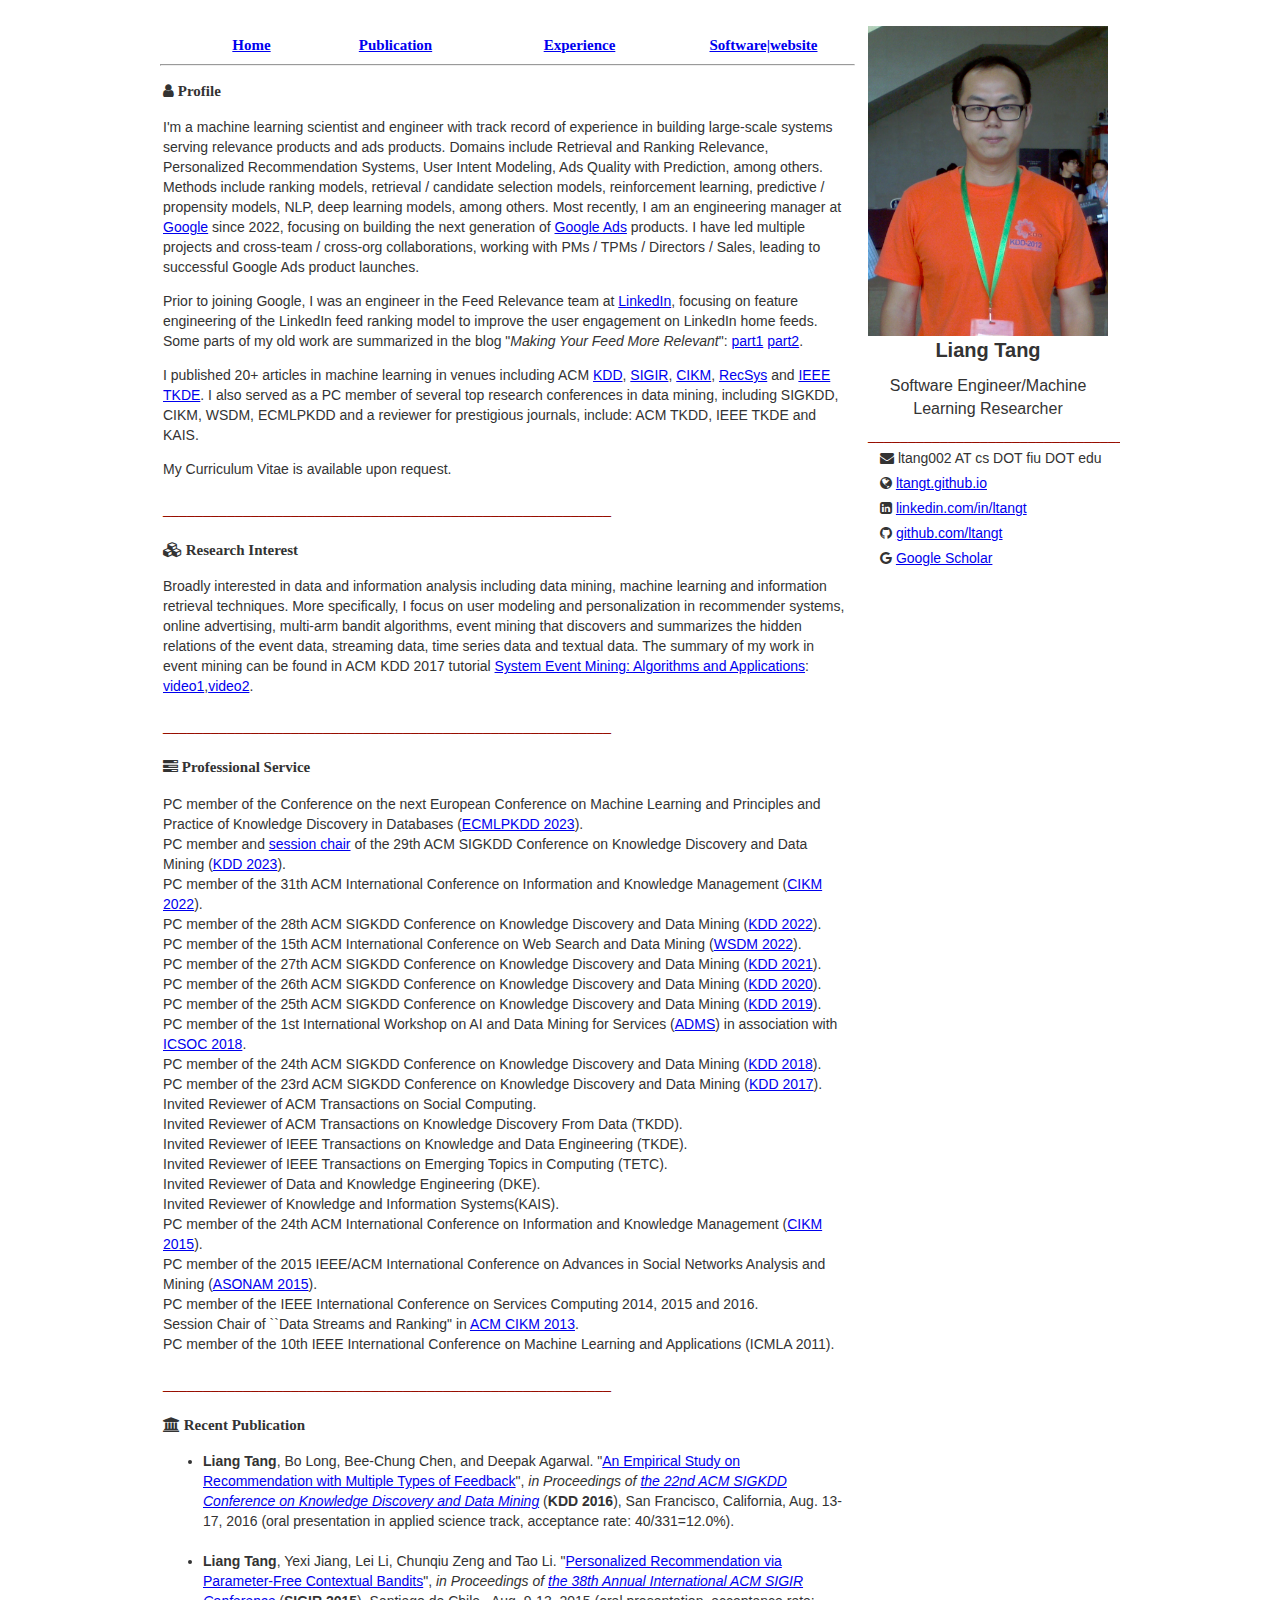
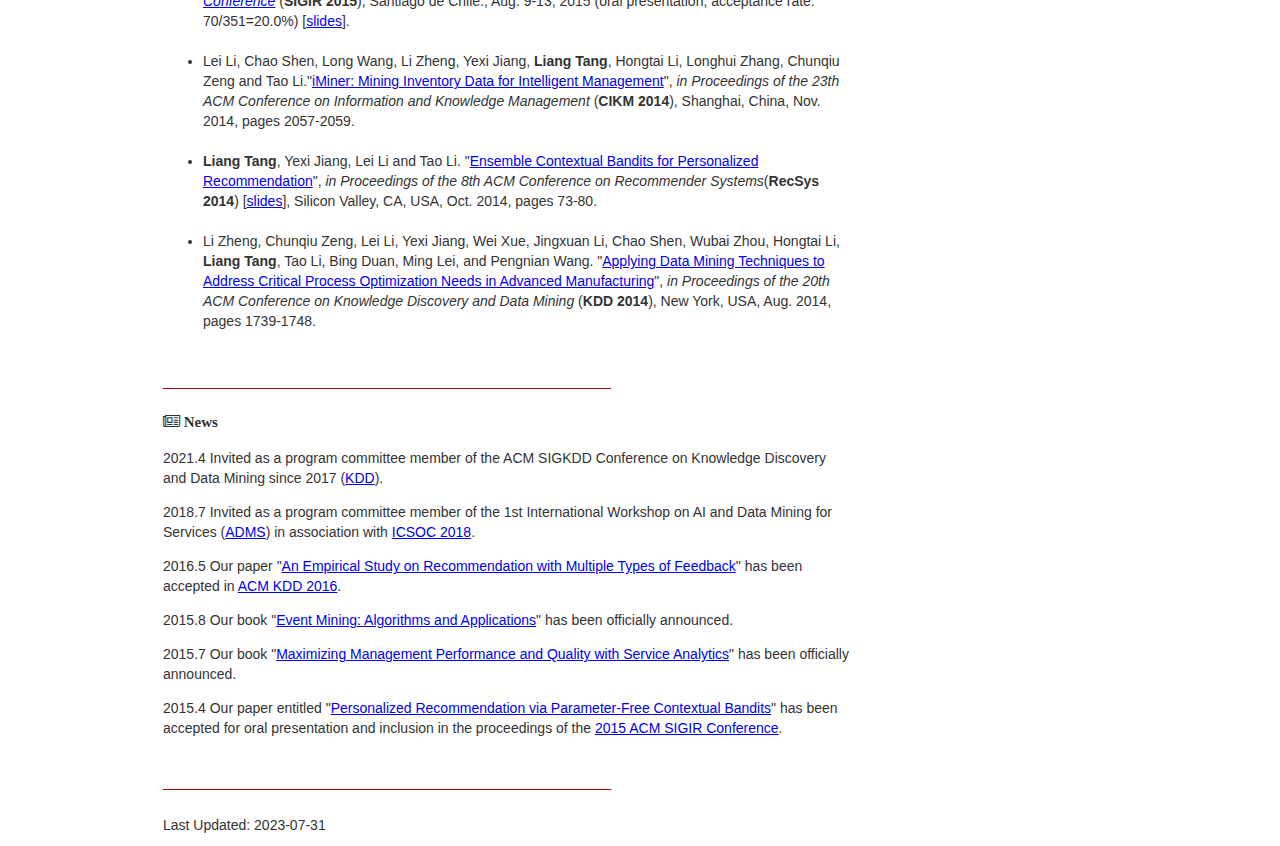
==== index.html @ 387d013e "Add the session char link for KDD 2023" ====
<!DOCTYPE HTML PUBLIC "-//W3C//DTD XHTML 1.0 Transitional//EN" "http://www.w3.org/TR/xhtml1/DTD/xhtml1-transitional.dtd">
<html xmlns="http://www.w3.org/1999/xhtml"><head>

<meta http-equiv="Content-Type" content="text/html; charset=UTF-8"/>
<meta http-equiv="cache-control" content="max-age=0" />
<meta http-equiv="cache-control" content="no-cache" />
<meta http-equiv="expires" content="0" />
<meta http-equiv="expires" content="Tue, 01 Jan 1980 1:00:00 GMT" />
<meta http-equiv="pragma" content="no-cache" />
<title>Liang Tang's Homepage</title>
<link rel="stylesheet" href="https://maxcdn.bootstrapcdn.com/font-awesome/4.5.0/css/font-awesome.min.css">
<link href="default.css" rel="stylesheet" type="text/css" />
	
<!-- Global site tag (gtag.js) - Google Analytics -->
<!-- <script async src="https://www.googletagmanager.com/gtag/js?id=UA-118348991-1"></script>
<script>
  window.dataLayer = window.dataLayer || [];
  function gtag(){dataLayer.push(arguments);}
  gtag('js', new Date());

  gtag('config', 'UA-118348991-1');
</script>
-->
<!-- Global site tag (gtag.js) - Google Ads: 871292030 -->
<script async src="https://www.googletagmanager.com/gtag/js?id=AW-871292030"></script>
<script>
  window.dataLayer = window.dataLayer || [];
  function gtag(){dataLayer.push(arguments);}
  gtag('js', new Date());

  gtag('config', 'AW-871292030');
</script>
<!-- Event snippet for Page View - Index conversion page -->
<script>
  gtag('event', 'conversion', {'send_to': 'AW-871292030/Xs8nCOq1rJ4BEP64u58D'});
</script>
	
<script src="https://ajax.googleapis.com/ajax/libs/jquery/1.12.0/jquery.min.js"></script>
<script type="text/javascript">
  $(document).ready(function(){
    $("#sidebar").load("sidebar.html"); 
    $("#menubar").load("menubar.html");
  });
</script>
<!-- Google Adsense Javascript -->	
<script async src="//pagead2.googlesyndication.com/pagead/js/adsbygoogle.js"></script>
<script>
  (adsbygoogle = window.adsbygoogle || []).push({
    google_ad_client: "ca-pub-1768696117582334",
    enable_page_level_ads: true
  });
</script>	
<script type="text/javascript" id="clustrmaps" src="//cdn.clustrmaps.com/map_v2.js?u=EqLK&d=aW-Ibtl_ULlEANHeGkhzHgLi47zYc1RXw93mD4hDDtU"></script>
</head><body>
    <div id="wrapper">
        <div id="page">
        	<p></p><p></p><p></p><p></p>
        	<center id="menubar"></center>
        	<hr>
            <p></p><p></p>
        		<table style="width: 100%;" class="section" align="center">
        		<tbody>
                <tr>
                    <td class="title">
        				<i class="fa fa-user"></i> Profile
                    </td>
                </tr
                <tr>
                    <td>
        				<p></p>
                        I'm a machine learning scientist and engineer with track record of experience in building large-scale systems serving relevance products and ads products. Domains include Retrieval and Ranking Relevance, Personalized Recommendation Systems, User Intent Modeling, Ads Quality with Prediction, among others. Methods include ranking models, retrieval / candidate selection models, reinforcement learning, predictive / propensity models, NLP, deep learning models, among others.
			Most recently, I am an engineering manager at <a href="https://www.google.com">Google</a> since 2022, focusing on building the next generation of <a href="https://ads.google.com/home/campaigns/display-ads/">Google Ads</a> products.
			I have led multiple projects and cross-team / cross-org collaborations, working with PMs / TPMs / Directors / Sales, leading to successful Google Ads product launches.
			<p></p>    
			Prior to joining Google, I was an engineer in the Feed Relevance team at <a href="https://www.linkedin.com">LinkedIn</a>, focusing on feature engineering of the LinkedIn feed ranking model to improve the user engagement on LinkedIn home feeds. 
			    Some parts of my old work are summarized in the blog "<i>Making Your Feed More Relevant</i>": <a href="https://engineering.linkedin.com/blog/2015/11/making-your-feed-more-relevant--part-i">part1</a> <a href="https://engineering.linkedin.com/blog/2016/03/making-your-feed-more-relevant--part-2--relevance-models-and-fea">part2</a>.
			<p></p>
			I published 20+ articles in machine learning in venues including ACM <a href="http://www.kdd.org/">KDD</a>, <a href="https://sigir.org/">SIGIR</a>, <a href="https://dl.acm.org/conference/cikm">CIKM</a>, <a href="https://recsys.acm.org/">RecSys</a> and <a href="https://ieeexplore.ieee.org/xpl/RecentIssue.jsp?punumber=69">IEEE TKDE</a>.
			I also served as a PC member of several top research conferences in data mining, including SIGKDD, CIKM, WSDM, ECMLPKDD and a reviewer for prestigious journals, include: ACM TKDD, IEEE TKDE and KAIS.						
                        <p></p>
                        <!-- 
                        I received Ph.D. in <a href="http://www.cis.fiu.edu/">School of Computing and Information Sciences</a> in <a href="http://www.fiu.edu/">Florida International University</a> under the supervision of Prof. <a href="https://users.cs.fiu.edu/archive/taoli">Tao Li</a>. In the Ph.D. study, I worked on the areas of recommender systems and event mining, and published more than 20 research papers on top machine learning conferences and journals including ACM SIGKDD, SIGIR, CIKM, ICDM, RecSys and TKDE.  
                        I also had 2 summer internships in <a href="http://www.watson.ibm.com">IBM T.J. Watson Research Center</a> (supervised by <a href="http://www.linkedin.com/pub/larisa-shwartz/1b/8b7/236">Larisa Shwartz</a>) and 1 summer internship in LinkedIn.
                        <p></p> 
                        -->
                        My Curriculum Vitae is available upon request.
                    </td>
                </tr>
        		<tr>
                    <td>
        				<p class="segmentationLineStyle" align="left">________________________________________________________</p>
                        <p>
                        </p>
                    </td>
                </tr>
                <tr>
                    <td class="title">
                        <i class="fa fa-cubes"></i> Research Interest
                    </td>
                </tr>
                <tr>
                    <td>
        				<p></p>
                        Broadly interested in data and information analysis including data mining, machine learning and information retrieval techniques.
			More specifically, I focus on user modeling and personalization in recommender systems, online advertising, multi-arm bandit algorithms,
			event mining that discovers and summarizes the hidden relations of the event data, streaming data, time series data and textual data.
			The summary of my work in event mining can be found in ACM KDD 2017 tutorial <a href="https://users.cs.fiu.edu/~taoli/event-mining/">System Event Mining: Algorithms and Applications</a>:
			    <a href="https://youtu.be/Qr-DqCf1sd8">video1</a>,<a href="https://youtu.be/pYAuBQardck">video2</a>.
	            </td>
                </tr>
        		<tr>
                    <td>
        				<p class="segmentationLineStyle" align="left">________________________________________________________</p>
                        <p>
                        </p>
                    </td>
                </tr>
                <tr>
                    <td class="title">
                        <i class="fa fa-tasks"></i> Professional Service
                    </td>
                </tr>
        		<tr>
                                <td>
                                    <p></p>
                        PC member of the Conference on the next European Conference on Machine Learning and Principles and Practice of Knowledge Discovery in Databases (<a href="https://2023.ecmlpkdd.org/">ECMLPKDD 2023</a>). <br>
			            PC member and <a href="https://kdd.org/kdd2023/ads-track-papers/">session chair</a> of the 29th ACM SIGKDD Conference on Knowledge Discovery and Data Mining (<a href="http://www.kdd.org/kdd2023">KDD 2023</a>). <br>
				    PC member of the 31th ACM International Conference on Information and Knowledge Management (<a href="https://www.cikm2022.org/">CIKM 2022</a>). <br>
			            PC member of the 28th ACM SIGKDD Conference on Knowledge Discovery and Data Mining (<a href="http://www.kdd.org/kdd2022">KDD 2022</a>). <br>
				    PC member of the 15th ACM International Conference on Web Search and Data Mining (<a href="https://www.wsdm-conference.org/2022/program-committee/">WSDM 2022</a>). <br>
			            PC member of the 27th ACM SIGKDD Conference on Knowledge Discovery and Data Mining (<a href="http://www.kdd.org/kdd2021">KDD 2021</a>). <br>
			            PC member of the 26th ACM SIGKDD Conference on Knowledge Discovery and Data Mining (<a href="http://www.kdd.org/kdd2020">KDD 2020</a>). <br>
			            PC member of the 25th ACM SIGKDD Conference on Knowledge Discovery and Data Mining (<a href="http://www.kdd.org/kdd2019">KDD 2019</a>). <br>
				    PC member of the 1st International Workshop on AI and Data Mining for Services (<a href="https://sites.google.com/corp/view/servicemining/home">ADMS</a>) in association with <a href="http://www.icsoc.org/">ICSOC 2018</a>. <br>
				    PC member of the 24th ACM SIGKDD Conference on Knowledge Discovery and Data Mining (<a href="http://www.kdd.org/kdd2018">KDD 2018</a>). <br>
				    PC member of the 23rd ACM SIGKDD Conference on Knowledge Discovery and Data Mining (<a href="http://www.kdd.org/kdd2017">KDD 2017</a>). <br>
				    Invited Reviewer of ACM Transactions on Social Computing. <br>
				    Invited Reviewer of ACM Transactions on Knowledge Discovery From Data (TKDD).<br>
        			    Invited Reviewer of IEEE Transactions on Knowledge and Data Engineering (TKDE).<br>
                                    Invited Reviewer of IEEE Transactions on Emerging Topics in Computing (TETC).<br>
        							Invited Reviewer of Data and Knowledge Engineering (DKE).<br>
        							Invited Reviewer of Knowledge and Information Systems(KAIS).<br>
								PC member of the 24th ACM International Conference on Information and Knowledge Management (<a href="http://www.cikm-2015.org/">CIKM 2015</a>). <br>
								PC member of the 2015 IEEE/ACM International Conference on Advances in Social Networks Analysis and Mining (<a href="http://asonam.cpsc.ucalgary.ca/2015/">ASONAM 2015</a>). <br>
                                    PC member of the IEEE International Conference on Services Computing 2014, 2015 and 2016. <br>
				    Session Chair of ``Data Streams and Ranking" in <a href="https://www.cikm2013.org/">ACM CIKM 2013</a>.<br>
                                    PC member of the 10th IEEE International Conference on Machine Learning and Applications (ICMLA 2011). <br>
        							<!-- External Reviewer of KDD 2015, UAI 2015, CIKM 2014, AAAI 2014, SIGIR 2014, ICMLA 2013, ICDE 2013, ICDM 2011, WWW 2011, ICDM 2010, CIKM 2010.<br> -->
        						</td>
        		</tr>
        		<tr>
                    <td>
        				<p class="segmentationLineStyle" align="left">________________________________________________________</p>
                        <p>
                        </p>
                    </td>
                </tr>
                <tr>
                    <td class="title">
                        <i class="fa fa-university" aria-hidden="true"></i> Recent Publication
                    </td>
                </tr>
                <tr>
                    <td>
                        <ul id="publications">
                            <li><b>Liang Tang</b>, Bo Long, Bee-Chung Chen, and Deepak Agarwal.
                                            "<a href="papers/kdd2016-ltang.pdf">An Empirical Study on Recommendation with Multiple Types of Feedback</a>", <i>in Proceedings of <a href="http://www.kdd.org/kdd2016">the 22nd ACM SIGKDD Conference on Knowledge Discovery and Data Mining</a></i> (<b>KDD 2016</b>), San Francisco, California, Aug. 13-17, 2016 (oral presentation in applied science track, acceptance rate: 40/331=12.0%).
                            </li>                
                            <li><b>Liang Tang</b>, Yexi Jiang, Lei Li, Chunqiu Zeng and Tao Li.
                                            "<a href="papers/sigir2015-tang.pdf">Personalized Recommendation via Parameter-Free Contextual Bandits</a>", <i>in Proceedings of <a href="http://www.sigir2015.org">the 38th Annual International ACM SIGIR Conference</a></i> (<b>SIGIR 2015</b>), Santiago de Chile., Aug. 9-13, 2015 (oral presentation, acceptance rate: 70/351=20.0%) [<a href="papers/sigir2015-tang-final-slides.pdf">slides</a>].
                            </li>
                            <li>Lei Li, Chao Shen, Long Wang, Li Zheng, Yexi Jiang, <b>Liang Tang</b>, Hongtai Li, Longhui Zhang, Chunqiu Zeng and Tao Li."<a href="papers/cikm2014-iminer.pdf">iMiner: Mining Inventory Data for Intelligent Management</a>", <i>in Proceedings of the 23th ACM Conference on Information and Knowledge Management </i>(<b>CIKM 2014</b>), Shanghai, China, Nov. 2014, pages 2057-2059.
                            </li>
                            <li><b>Liang Tang</b>, Yexi Jiang, Lei Li and Tao Li.
                                            "<a href="papers/recsys2014-tang.pdf">Ensemble Contextual Bandits for Personalized Recommendation</a>", <i>in Proceedings of the 8th ACM Conference on Recommender Systems</i>(<b>RecSys 2014</b>) [<a href="papers/recsys2014-tang-slides.pptx">slides</a>],
                                            Silicon Valley, CA, USA, Oct. 2014, pages 73-80.
                            </li>
                            <li>Li Zheng, Chunqiu Zeng, Lei Li, Yexi Jiang, Wei Xue, Jingxuan Li,
                                            Chao Shen, Wubai Zhou, Hongtai Li, <b>Liang Tang</b>, Tao Li, Bing Duan, Ming Lei, and Pengnian Wang.
                                            "<a href="papers/kdd2014-zheng.pdf">Applying Data Mining Techniques to Address Critical Process Optimization Needs in Advanced Manufacturing</a>", <i>in Proceedings of the 20th ACM Conference on Knowledge Discovery and Data Mining </i>(<b>KDD 2014</b>),
                                            New York, USA, Aug. 2014, pages 1739-1748.
                            </li>                               
                        </ul>
                    </td>
                </tr>
                <tr>
                    <td>
                        <p class="segmentationLineStyle" align="left">________________________________________________________</p>
                        <p>
                        </p>
                    </td>
                </tr>
                <tr>
                    <td class="title">
        				<i class="fa fa-newspaper-o"></i> News
                    </td>
                </tr>
        		<tr>
        			<td>
			<p>2021.4 Invited as a program committee member of the ACM SIGKDD Conference on Knowledge Discovery and Data Mining since 2017 (<a href="http://www.kdd.org/">KDD</a>).		
			<p>2018.7 Invited as a program committee member of the 1st International Workshop on AI and Data Mining for Services (<a href="https://sites.google.com/corp/view/servicemining/home">ADMS</a>) in association with <a href="http://www.icsoc.org/">ICSOC 2018</a>.
                        <p>2016.5 Our paper "<a href="papers/kdd2016-ltang.pdf">An Empirical Study on Recommendation with Multiple Types of Feedback</a>" has been accepted in <a href="http://www.kdd.org/kdd2016">ACM KDD 2016</a>. 
        			    <p>2015.8 Our book "<a href="https://www.crcpress.com/Event-Mining-Algorithms-and-Applications/Li/9781466568570">Event Mining: Algorithms and Applications</a>" has been officially announced.	
                                    <p>2015.7 Our book "<a href="http://www.igi-global.com/book/maximizing-management-performance-quality-service/124054">Maximizing Management Performance and Quality with Service Analytics</a>" has been officially announced.
                                    <p>2015.4 Our paper entitled "<a href="papers/sigir2015-tang.pdf">Personalized Recommendation via Parameter-Free Contextual Bandits</a>" has been accepted for oral presentation and inclusion in the proceedings of the <a href="http://www.sigir2015.org">2015 ACM SIGIR Conference</a>.</p>
                                    <!-- <p>2014.9 Our paper entitled "Mining Temporal Lag from Fluctuating Events for Correlation and Root Cause Analysis" has been accepted as a full technical paper at the <a href="http://www.cnsm-conf.org/2014/">10th International Conference on Network and Service Management</a> (CNSM 2014). The paper was one of 18 full papers accepted out of 105 regular submissions.</p>
                                    <p>2014.7 Our paper entitled "Ensemble Contextual Bandits for Personalized Recommendation" has been accepted as a full paper by the <a href="http://recsys.acm.org/">Recsys 2014</a> conference.
                                    <p>2014.6 I joined <a href="http://www.linkedin.com">LinkedIn Corporation</a>, Feed Relevance team.  -->
                                    <!--<p>2014.5 Our paper "Applying Data Mining Techniques to Address Critical Process Optimization Needs in Advanced Manufacturing" has been accepted by <a href="http://www.kdd.org/kdd2014/">ACM SIGKDD 2014</a> conference.
        						    <p>2014.3  Our book "<a href='http://bigdata-node01.cs.fiu.edu/dm-book'>Data Mining Where Theory Meets Practice</a>" (Its Chinese title is <a href='http://www.amazon.cn/%E6%95%B0%E6%8D%AE%E6%8C%96%E6%8E%98%E7%9A%84%E5%BA%94%E7%94%A8%E4%B8%8E%E5%AE%9E%E8%B7%B5-%E5%A4%A7%E6%95%B0%E6%8D%AE%E6%97%B6%E4%BB%A3%E7%9A%84%E6%A1%88%E4%BE%8B%E5%88%86%E6%9E%90-%E6%9D%8E%E6%B6%9B/dp/B00HHJQLTG/ref=sr_1_2?ie=UTF8&qid=1388204113&sr=8-2&keywords=%E6%95%B0%E6%8D%AE%E6%8C%96%E6%8E%98%E7%9A%84%E5%BA%94%E7%94%A8%E4%B8%8E%E5%AE%9E%E8%B7%B5'>"数据挖掘的应用与实践:  大数据时代的案例分析"</a>),
        									was published in Chinese by Xiamen University Press in December 2013.
        							<p>2013.12   <a href="http://www.cis.fiu.edu/awardCeremony/2013/">Best Graduate Student Research Award</a>, School of Computing and Information Sciences, FIU.
                                	<p>2013.10   Session chair of "Data Streams and Ranking" in ACM <a href="http://www.cikm2013.org/">CIKM 2013</a>.
                                	<p>2013.10   Invited student speaker, "Recommending Resolutions for Problems Identified by Monitoring in IT Service", in <a href="http://researcher.watson.ibm.com/researcher/view_project_subpage.php?id=5024">IBM 2013 Services Research Symposium</a>, at the IBM T. J. Watson Research Center in Yorktown Heights, New York.
        							<p>2013.8    Finished the summer internship in <a href="http://www.linkedin.com">LinkedIn</a> at Mountain View, CA.
        							<p>2013.7    Paper "Identifying Missed Monitoring Alerts based on Unstructured Incident Tickets" has been accepted by <a href="http://www.cnsm-conf.org/2013/">CNSM</a>.
        							<p>2013.7    Paper "Searching Similar Segments over Textual Event Sequences" has been accepted by <a href="http://www.cikm2013.org">ACM CIKM 2013</a> (<strong>CIKM 2013</strong>).</p> -->
        							<!--<p>2013.5    Paper "An Integrated Framework for Optimizing Automatic Monitoring Systems in Large IT Infrastructures" has been accepted by <a href="http://www.kdd.org/kdd2013/">ACM SIGKDD 2013</a> (<strong>KDD 2013</strong>).</p>
        						
        						    <p>2013.4    My <a href="http://www.uslunchbox.com/datasetsearch/home.html">dataset search engine<a> is launched, which is a specialized search engine for searching and organizing the data sets for data mning and machine learning research.</p>
        							<p>2013.4    Paper "Dynamic Query Forms for Database Queries" has been accepted by <a href="http://www.computer.org/portal/web/tkde">TKDE</a>.</p>
        							
        							<p>2013.1    Implement a hash tree for fast subset testing by Java, <a href="software.html">Hash Tree</a>.</p>
        							<p>2012.11   Paper "Recommending Resolutions for Problems Identified by Monitoring" has been accepted by the <a href="http://www.im2013.org/">IFIP/IEEE International Symposium on Integrated Network Management 2013</a>.</p>
        							<p>2012.8    Finished the summer internship in <a href="http://www.watson.ibm.com">IBM T.J. Watson Research Center</a>. </p>
                                    <p>2012.5 	 Paper "Discovering Lag Intervals for Temporal Dependencies" has been accepted by the 18th International Conference on Knowledge Discovery and Data Mining (<strong>KDD 2012</strong>)</p>                               
        							-->
                                </td>
                </tr>
                <tr>
                    <td>
        				<p class="segmentationLineStyle" align="left">________________________________________________________</p>
                        <p>
                        </p>
                    </td>
                </tr>
        		<tr>
        			<td><span>Last Updated: 2023-07-31 </span></td>
        		</tr>
            </tbody></table>
    </div>
    <!-- end page -->

    <!-- start sidebar -->
    <div id="sidebar"></div> 
    <!-- end of sidebar -->

  </div> 
  <!-- end of wrapper -->
</body></html>
---- default.css ----
body {
  font-family: proxima-nova, "Helvetica Neue", Helvetica, Arial, sans-serif;
  font-size: 14px;
  line-height: 1.42857143;
  color: #333333;
  background-color: #ffffff;
}
/*
    .SectionFirstLetterStyle
    {
		font-family: "Times New Roman",Times,serif;		
        font-weight: normal;
        font-size: 32px;
    }
    */
	.title
	{
		font-family: museo-slab, Georgia, "Times New Roman", Times, serif;
        font-weight: bold;
        line-height: 1.1;
        font-size: 15px;
	}
	/*.SubSectionStyle
	{
		font-family: "Times New Roman",Times,serif;		
        font-weight: normal;
        font-size: 18px;
	}
    */
    
    /*.contextStyle
    {
        font-size: medium;
        font-family: sans-serif;
        font-family: times new roman;
        font-weight: normal;
    }
	.normalStyle
	{
		font-family: proxima-nova, "Helvetica Neue", Helvetica, Arial, sans-serif
        font-size: 14px;
        line-height: 1.42857143;
		font-weight: normal;
	}
	.nameStyle 
	{
		font-size: 36px;
		font-family: "Times New Roman", Times, serif;
		color: #000000;
	}*/
	.segmentationLineStyle
	{
		color:#970F00;
		font-family:"Times New Roman",Times,serif;
		font-size:16px;
	}
	#publications li
	{
		margin-bottom: 20px;
	}
.entry {
    padding-bottom: 30px;
}

/* Page */

#wrapper {
    width: 960px;
    margin: 0 auto;
    border-color: #fff;
    overflow: hidden;
    margin-top: 20px;
}

#page {
    background: #fff;
    width: 695px;
    margin: 0px auto;
    float: left;
}

/* Content */

#content {
    float: left;
    width: 665px;
}

/* Sidebar */
#sidebar {
    float: right;
    width: 240px;
    padding: 6px 12px 18px 12px;
    overflow: hidden;
}

#sidebar ul {
    margin: 0;
    padding: 0;
    list-style: none;
}

#sidebar li {
    padding-left: 12px;
    margin-bottom: 5px;
    /*background: url(images/bullet.gif) no-repeat 6px 50%;*/
}

#sidebar a:hover {
    text-decoration: underline;
}

.name {
    font-size: 20px;
    font-weight: 900;
    margin-top: 0;
    margin-bottom: 10px;
    text-align: center;
}

.job {
    font-size: 16px;
    font-weight: normal;
    margin-top: 0;
    margin-bottom: 5px;
    text-align: center;
}
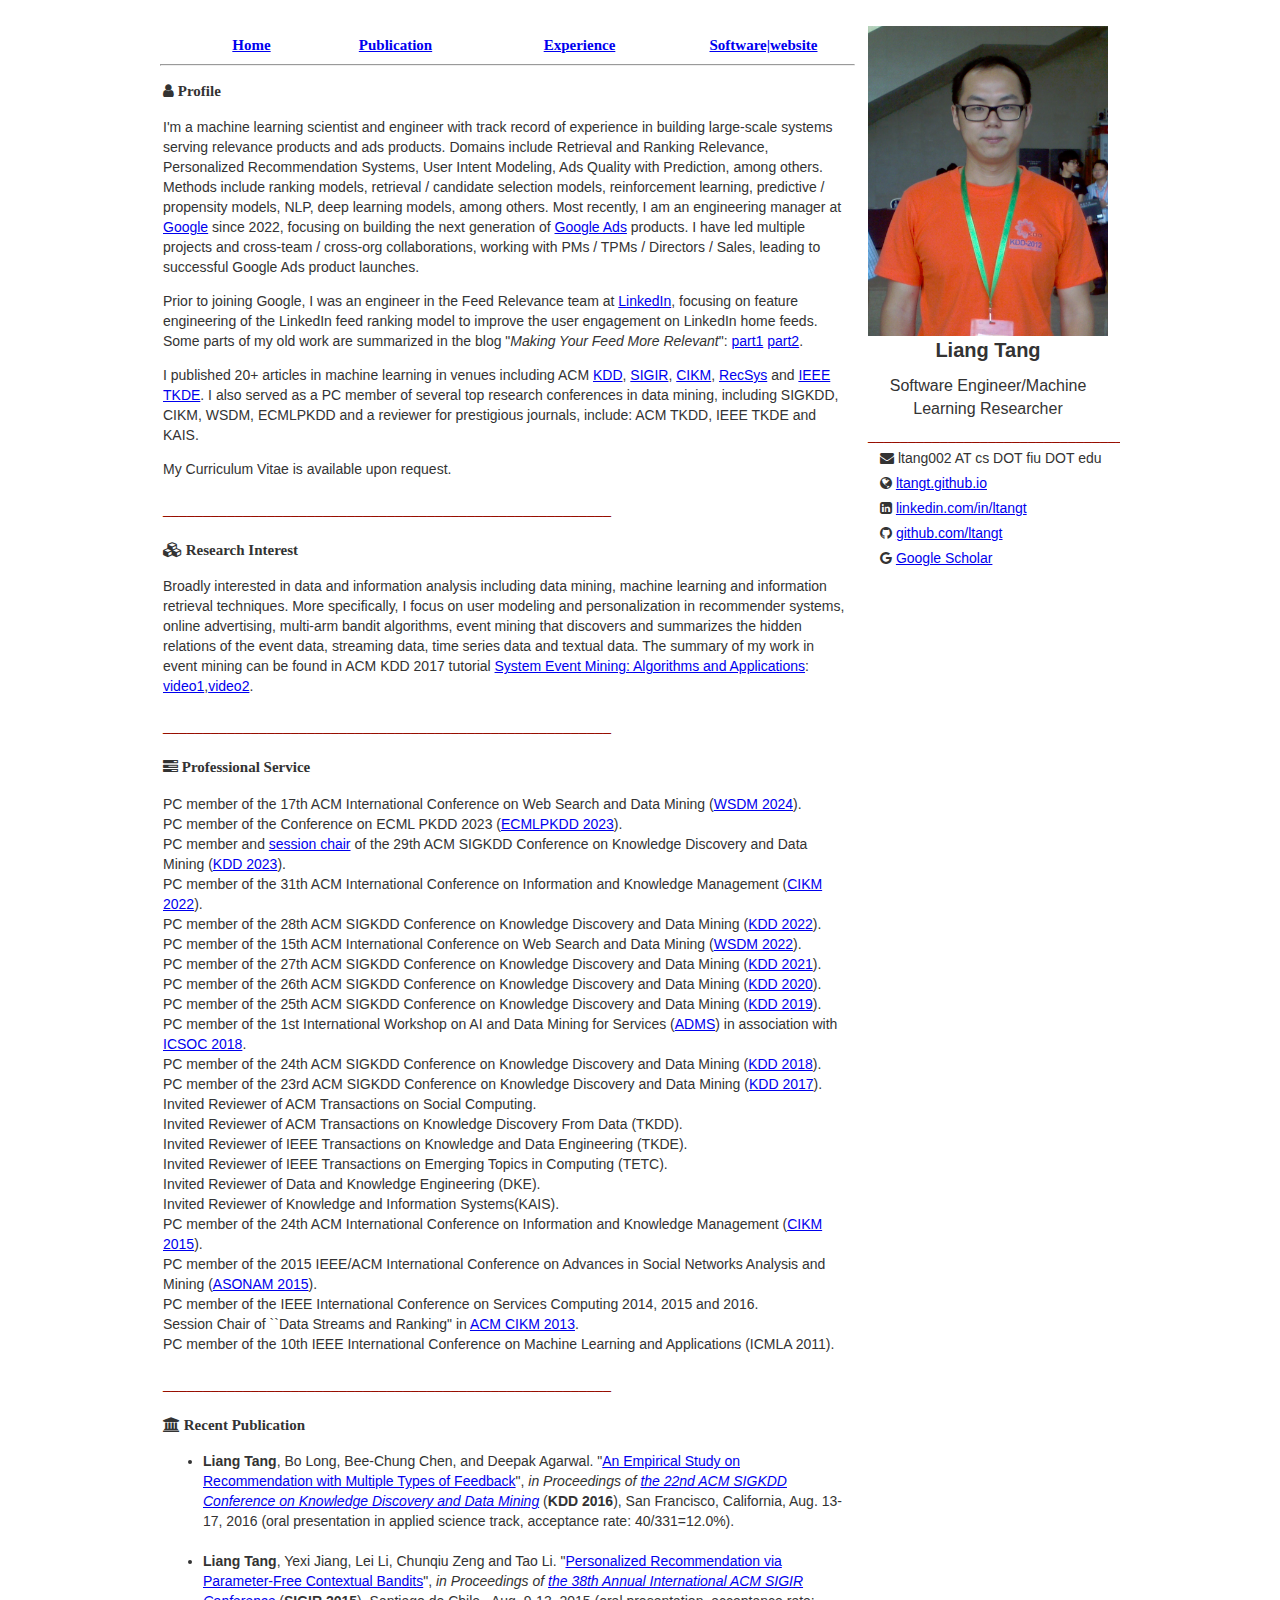
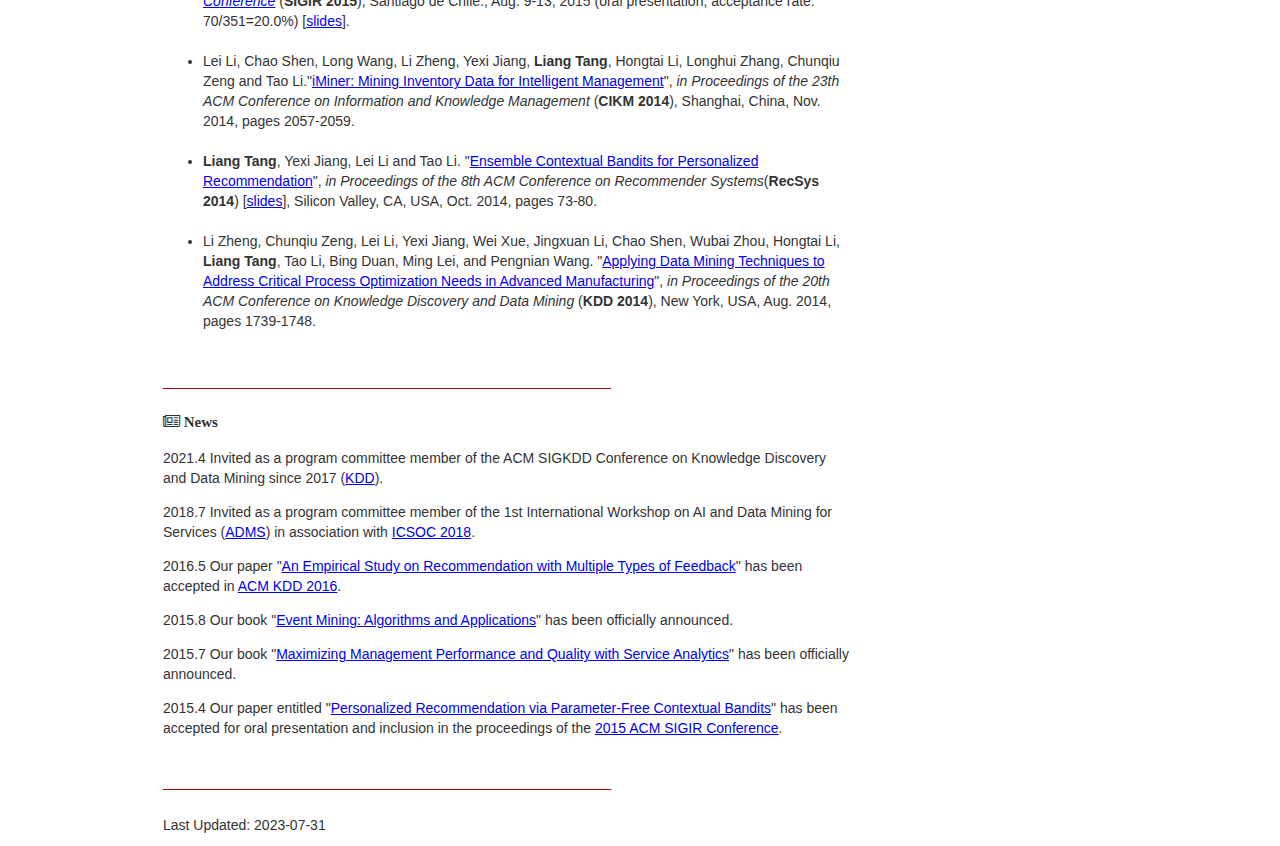
==== commit 275fcc1b: "Add the PC member of WSDM 2024" ====
--- a/index.html
+++ b/index.html
@@ -123,7 +123,8 @@
         		<tr>
                                 <td>
                                     <p></p>
-                        PC member of the Conference on the next European Conference on Machine Learning and Principles and Practice of Knowledge Discovery in Databases (<a href="https://2023.ecmlpkdd.org/">ECMLPKDD 2023</a>). <br>
+                        PC member of the 17th ACM International Conference on Web Search and Data Mining (<a href="https://www.wsdm-conference.org/2024/">WSDM 2024</a>). <br>
+                        PC member of the Conference on ECML PKDD 2023 (<a href="https://2023.ecmlpkdd.org/">ECMLPKDD 2023</a>). <br>
 			            PC member and <a href="https://kdd.org/kdd2023/ads-track-papers/">session chair</a> of the 29th ACM SIGKDD Conference on Knowledge Discovery and Data Mining (<a href="http://www.kdd.org/kdd2023">KDD 2023</a>). <br>
 				    PC member of the 31th ACM International Conference on Information and Knowledge Management (<a href="https://www.cikm2022.org/">CIKM 2022</a>). <br>
 			            PC member of the 28th ACM SIGKDD Conference on Knowledge Discovery and Data Mining (<a href="http://www.kdd.org/kdd2022">KDD 2022</a>). <br>
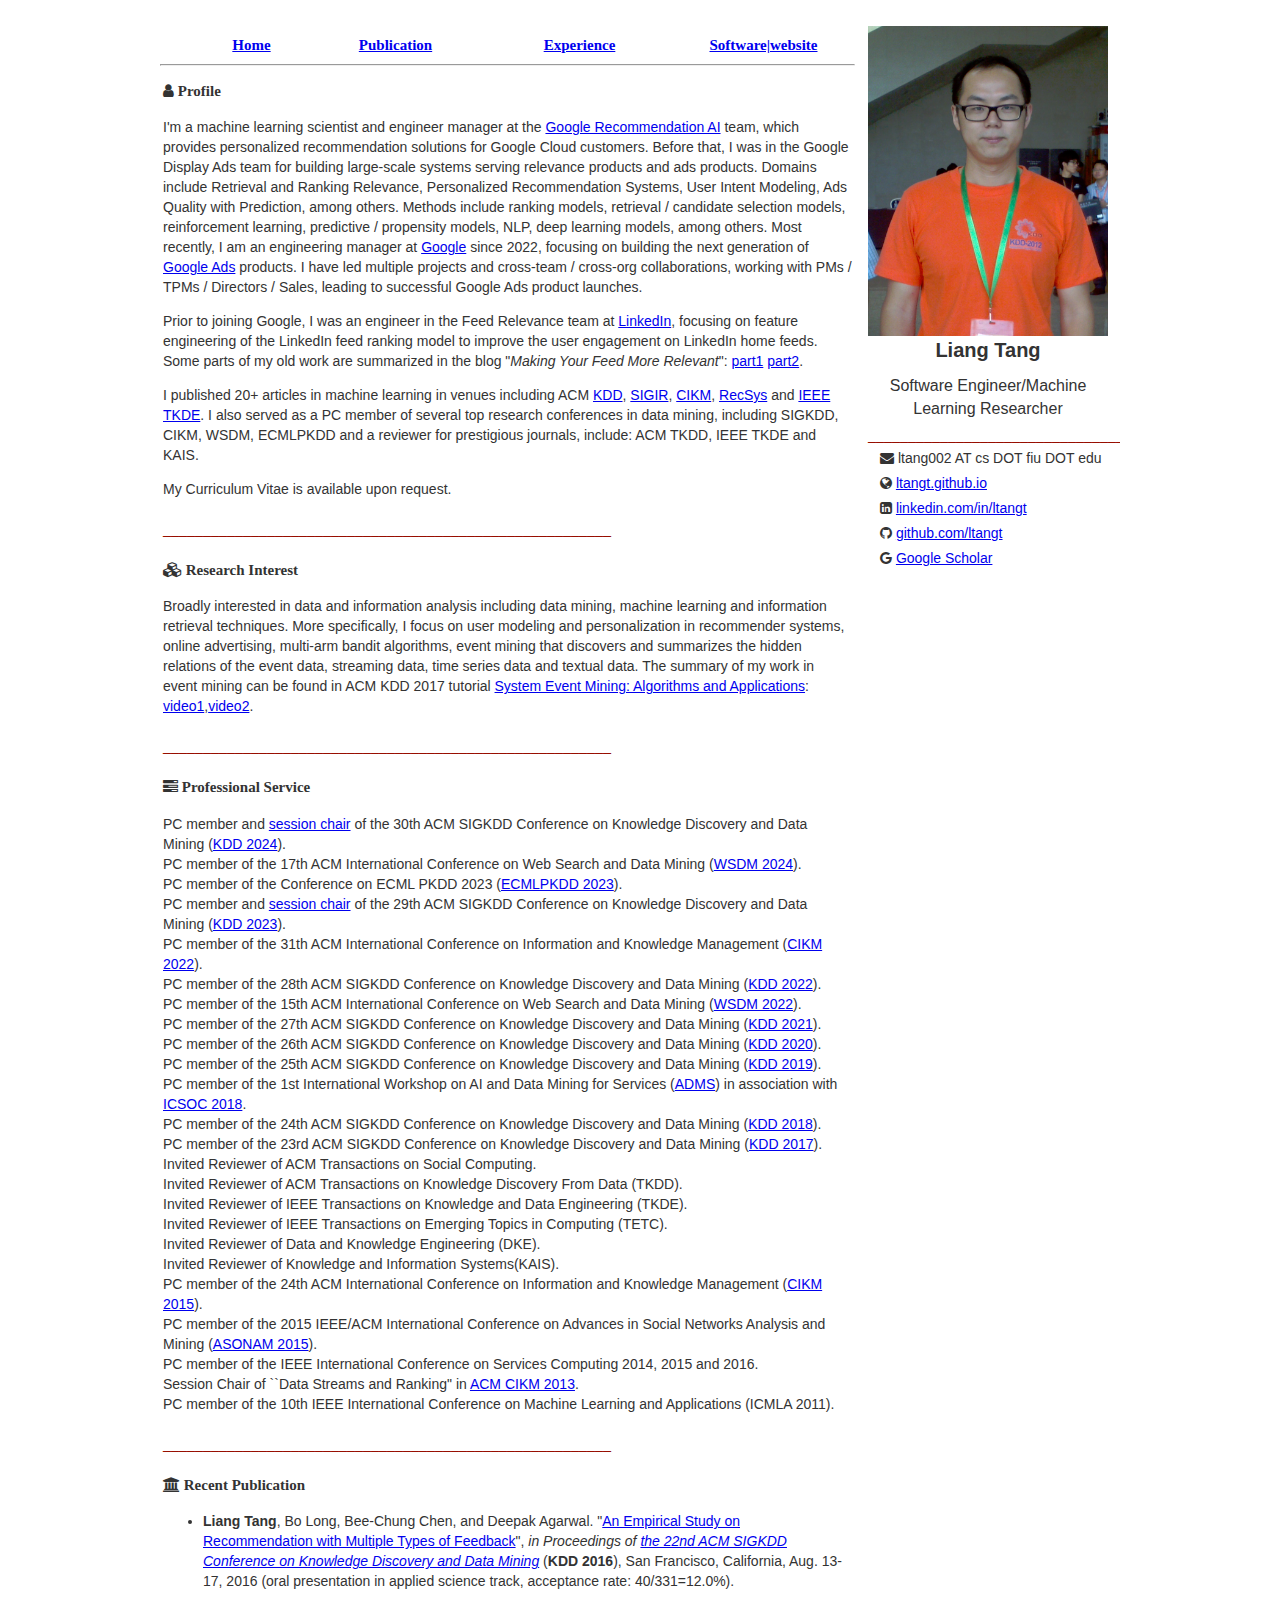
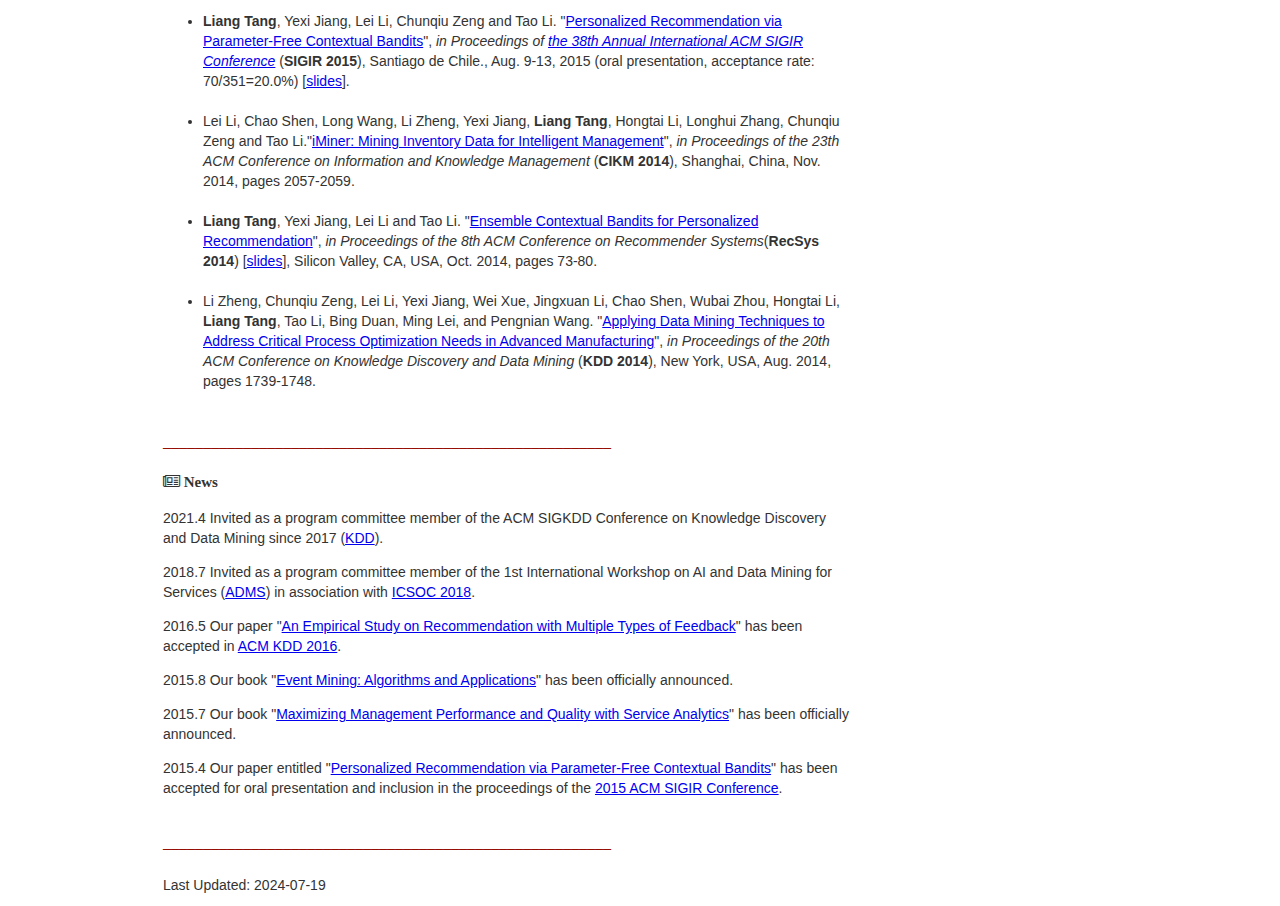
==== commit 08de7baa: "Update index.html to add the KDD 2024" ====
--- a/index.html
+++ b/index.html
@@ -68,7 +68,7 @@
                 <tr>
                     <td>
         				<p></p>
-                        I'm a machine learning scientist and engineer with track record of experience in building large-scale systems serving relevance products and ads products. Domains include Retrieval and Ranking Relevance, Personalized Recommendation Systems, User Intent Modeling, Ads Quality with Prediction, among others. Methods include ranking models, retrieval / candidate selection models, reinforcement learning, predictive / propensity models, NLP, deep learning models, among others.
+                        I'm a machine learning scientist and engineer manager at the <a href="https://cloud.google.com/recommendations">Google Recommendation AI</a> team, which provides personalized recommendation solutions for Google Cloud customers. Before that, I was in the Google Display Ads team for building large-scale systems serving relevance products and ads products. Domains include Retrieval and Ranking Relevance, Personalized Recommendation Systems, User Intent Modeling, Ads Quality with Prediction, among others. Methods include ranking models, retrieval / candidate selection models, reinforcement learning, predictive / propensity models, NLP, deep learning models, among others.
 			Most recently, I am an engineering manager at <a href="https://www.google.com">Google</a> since 2022, focusing on building the next generation of <a href="https://ads.google.com/home/campaigns/display-ads/">Google Ads</a> products.
 			I have led multiple projects and cross-team / cross-org collaborations, working with PMs / TPMs / Directors / Sales, leading to successful Google Ads product launches.
 			<p></p>    
@@ -123,8 +123,9 @@
         		<tr>
                                 <td>
                                     <p></p>
-                        PC member of the 17th ACM International Conference on Web Search and Data Mining (<a href="https://www.wsdm-conference.org/2024/">WSDM 2024</a>). <br>
-                        PC member of the Conference on ECML PKDD 2023 (<a href="https://2023.ecmlpkdd.org/">ECMLPKDD 2023</a>). <br>
+			            PC member and <a href="https://kdd2024.kdd.org/applied-data-science-ads-track-call-for-papers/">session chair</a> of the 30th ACM SIGKDD Conference on Knowledge Discovery and Data Mining (<a href="http://www.kdd.org/kdd2024">KDD 2024</a>). <br>
+		                    PC member of the 17th ACM International Conference on Web Search and Data Mining (<a href="https://www.wsdm-conference.org/2024/">WSDM 2024</a>). <br>
+		                    PC member of the Conference on ECML PKDD 2023 (<a href="https://2023.ecmlpkdd.org/">ECMLPKDD 2023</a>). <br>
 			            PC member and <a href="https://kdd.org/kdd2023/ads-track-papers/">session chair</a> of the 29th ACM SIGKDD Conference on Knowledge Discovery and Data Mining (<a href="http://www.kdd.org/kdd2023">KDD 2023</a>). <br>
 				    PC member of the 31th ACM International Conference on Information and Knowledge Management (<a href="https://www.cikm2022.org/">CIKM 2022</a>). <br>
 			            PC member of the 28th ACM SIGKDD Conference on Knowledge Discovery and Data Mining (<a href="http://www.kdd.org/kdd2022">KDD 2022</a>). <br>
@@ -236,7 +237,7 @@
                     </td>
                 </tr>
         		<tr>
-        			<td><span>Last Updated: 2023-07-31 </span></td>
+        			<td><span>Last Updated: 2024-07-19 </span></td>
         		</tr>
             </tbody></table>
     </div>
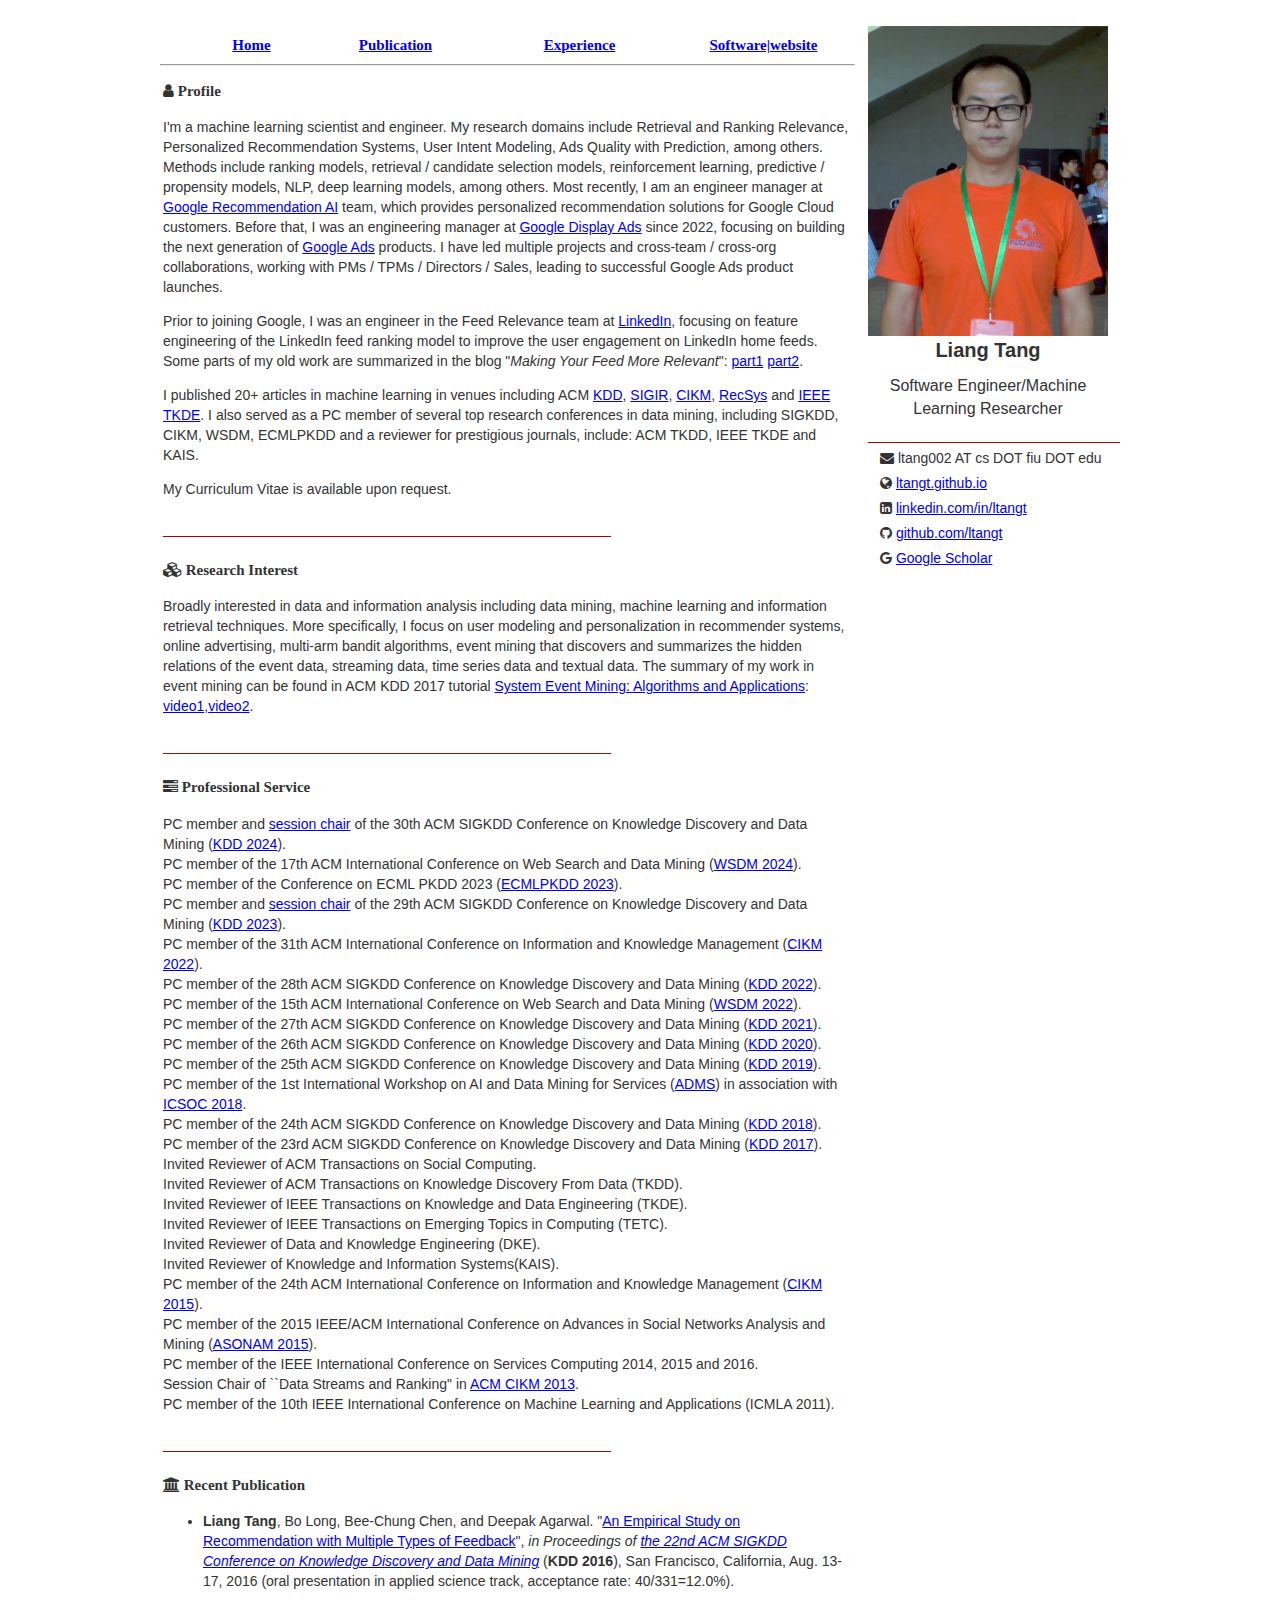
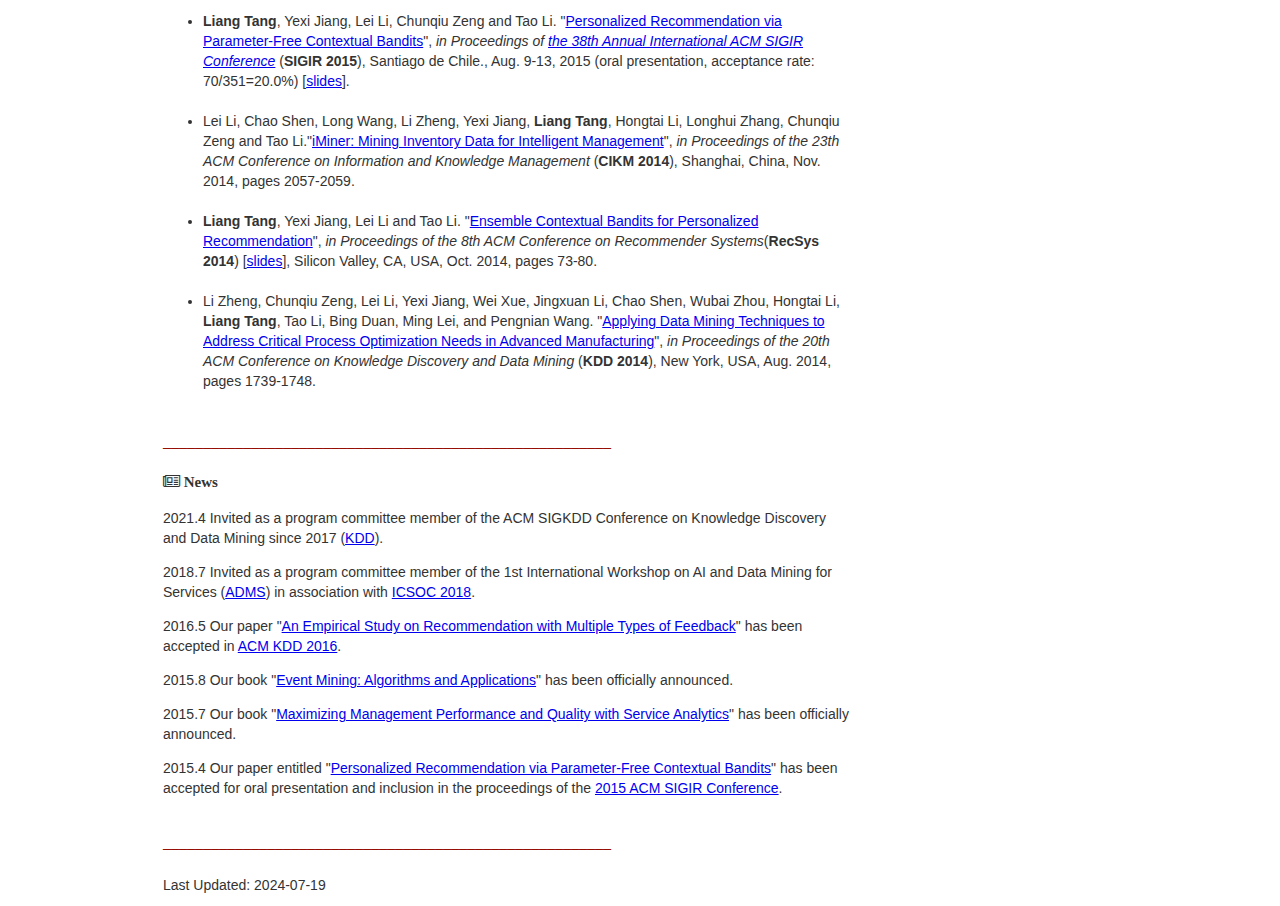
==== commit 7ebc00ad: "Update index.html to the recent changes in Recs AI role" ====
--- a/index.html
+++ b/index.html
@@ -68,8 +68,9 @@
                 <tr>
                     <td>
         				<p></p>
-                        I'm a machine learning scientist and engineer manager at the <a href="https://cloud.google.com/recommendations">Google Recommendation AI</a> team, which provides personalized recommendation solutions for Google Cloud customers. Before that, I was in the Google Display Ads team for building large-scale systems serving relevance products and ads products. Domains include Retrieval and Ranking Relevance, Personalized Recommendation Systems, User Intent Modeling, Ads Quality with Prediction, among others. Methods include ranking models, retrieval / candidate selection models, reinforcement learning, predictive / propensity models, NLP, deep learning models, among others.
-			Most recently, I am an engineering manager at <a href="https://www.google.com">Google</a> since 2022, focusing on building the next generation of <a href="https://ads.google.com/home/campaigns/display-ads/">Google Ads</a> products.
+                        I'm a machine learning scientist and engineer. My research domains include Retrieval and Ranking Relevance, Personalized Recommendation Systems, User Intent Modeling, Ads Quality with Prediction, among others. Methods include ranking models, retrieval / candidate selection models, reinforcement learning, predictive / propensity models, NLP, deep learning models, among others.
+			Most recently, I am an engineer manager at <a href="https://cloud.google.com/recommendations">Google Recommendation AI</a> team, which provides personalized recommendation solutions for Google Cloud customers. 
+		        Before that, I was an engineering manager at <a href="https://support.google.com/google-ads/answer/2404190?hl=en">Google Display Ads</a> since 2022, focusing on building the next generation of <a href="https://ads.google.com/home/campaigns/display-ads/">Google Ads</a> products.
 			I have led multiple projects and cross-team / cross-org collaborations, working with PMs / TPMs / Directors / Sales, leading to successful Google Ads product launches.
 			<p></p>    
 			Prior to joining Google, I was an engineer in the Feed Relevance team at <a href="https://www.linkedin.com">LinkedIn</a>, focusing on feature engineering of the LinkedIn feed ranking model to improve the user engagement on LinkedIn home feeds. 
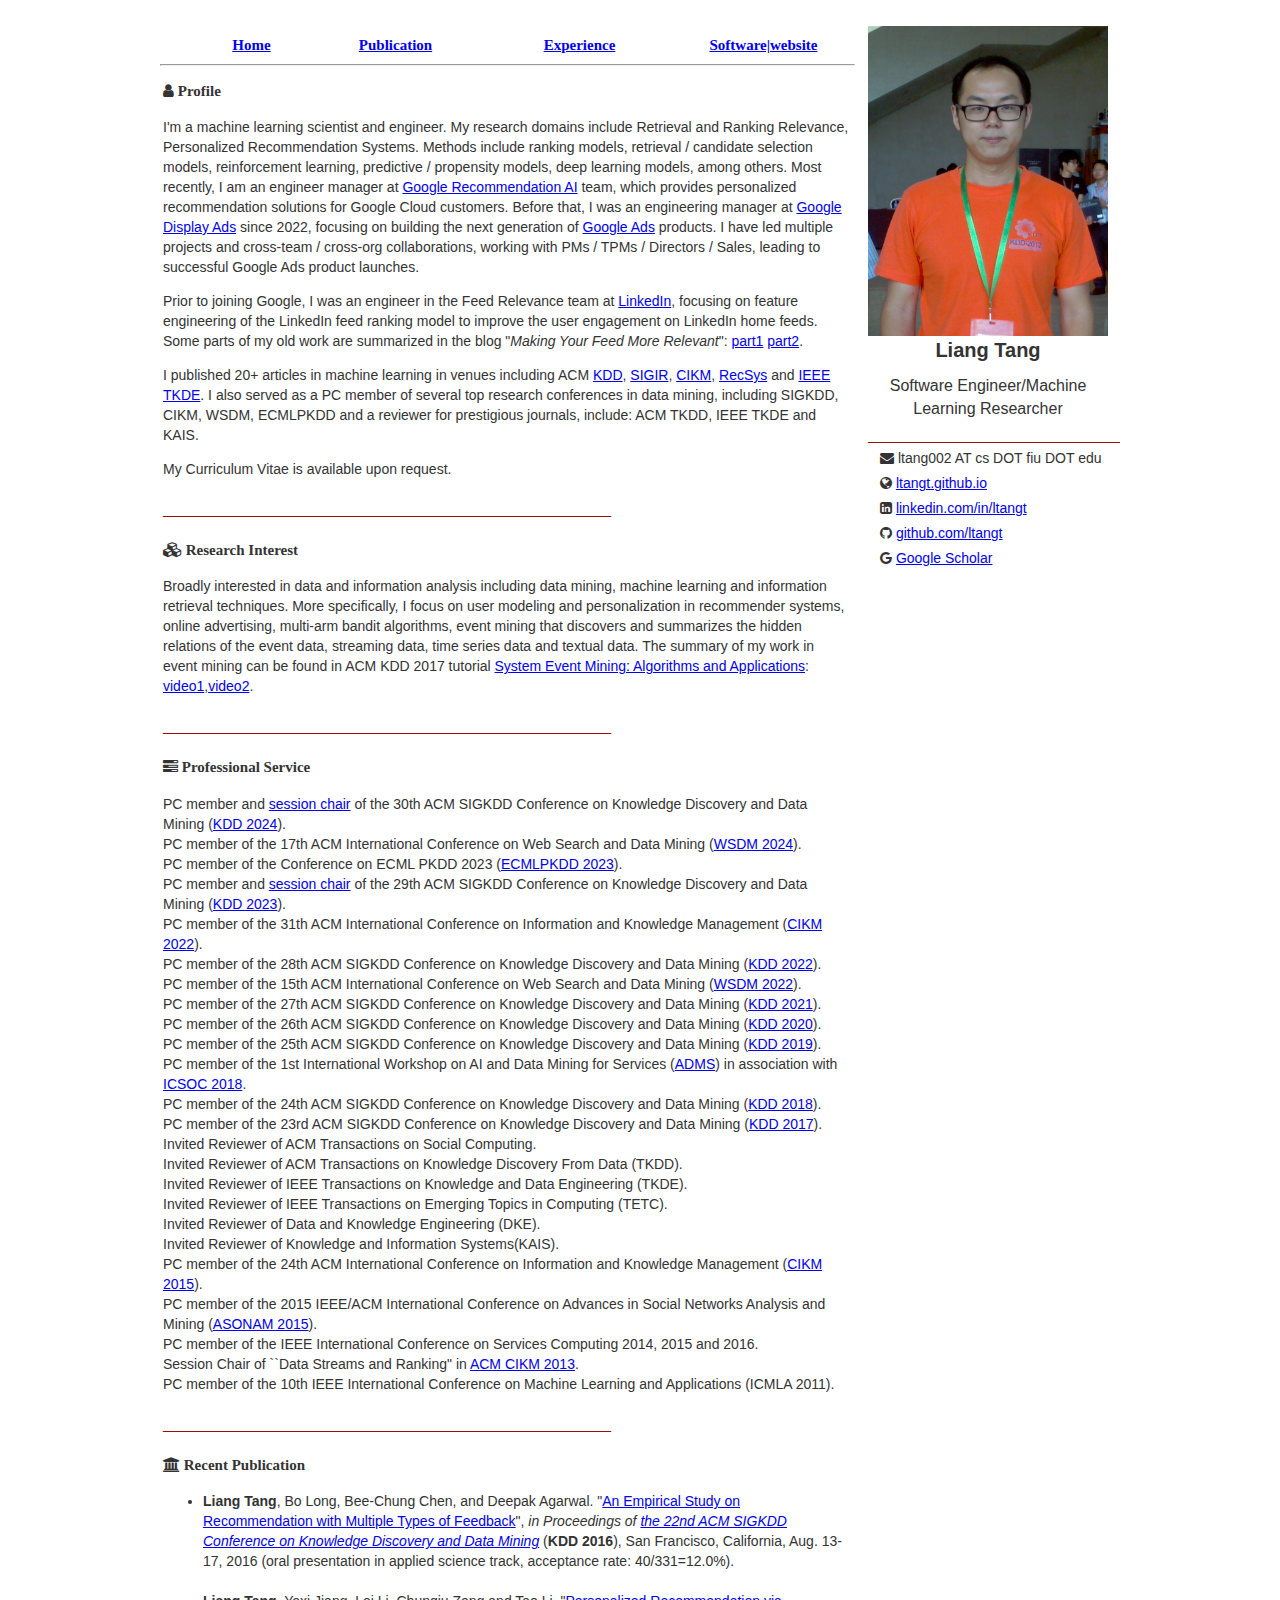
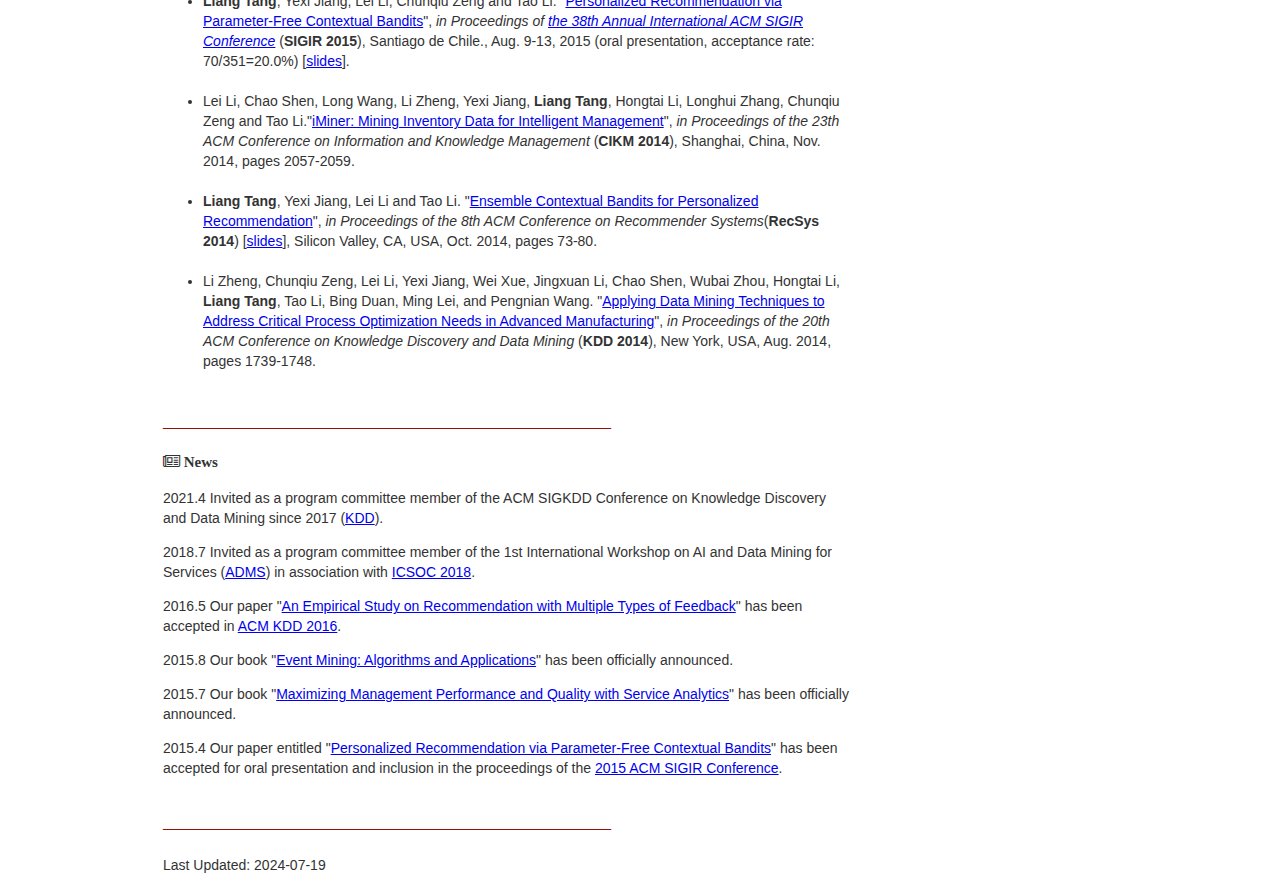
==== commit 844656f9: "Update index.html" ====
--- a/index.html
+++ b/index.html
@@ -68,7 +68,7 @@
                 <tr>
                     <td>
         				<p></p>
-                        I'm a machine learning scientist and engineer. My research domains include Retrieval and Ranking Relevance, Personalized Recommendation Systems, User Intent Modeling, Ads Quality with Prediction, among others. Methods include ranking models, retrieval / candidate selection models, reinforcement learning, predictive / propensity models, NLP, deep learning models, among others.
+                        I'm a machine learning scientist and engineer. My research domains include Retrieval and Ranking Relevance, Personalized Recommendation Systems. Methods include ranking models, retrieval / candidate selection models, reinforcement learning, predictive / propensity models, deep learning models, among others.
 			Most recently, I am an engineer manager at <a href="https://cloud.google.com/recommendations">Google Recommendation AI</a> team, which provides personalized recommendation solutions for Google Cloud customers. 
 		        Before that, I was an engineering manager at <a href="https://support.google.com/google-ads/answer/2404190?hl=en">Google Display Ads</a> since 2022, focusing on building the next generation of <a href="https://ads.google.com/home/campaigns/display-ads/">Google Ads</a> products.
 			I have led multiple projects and cross-team / cross-org collaborations, working with PMs / TPMs / Directors / Sales, leading to successful Google Ads product launches.
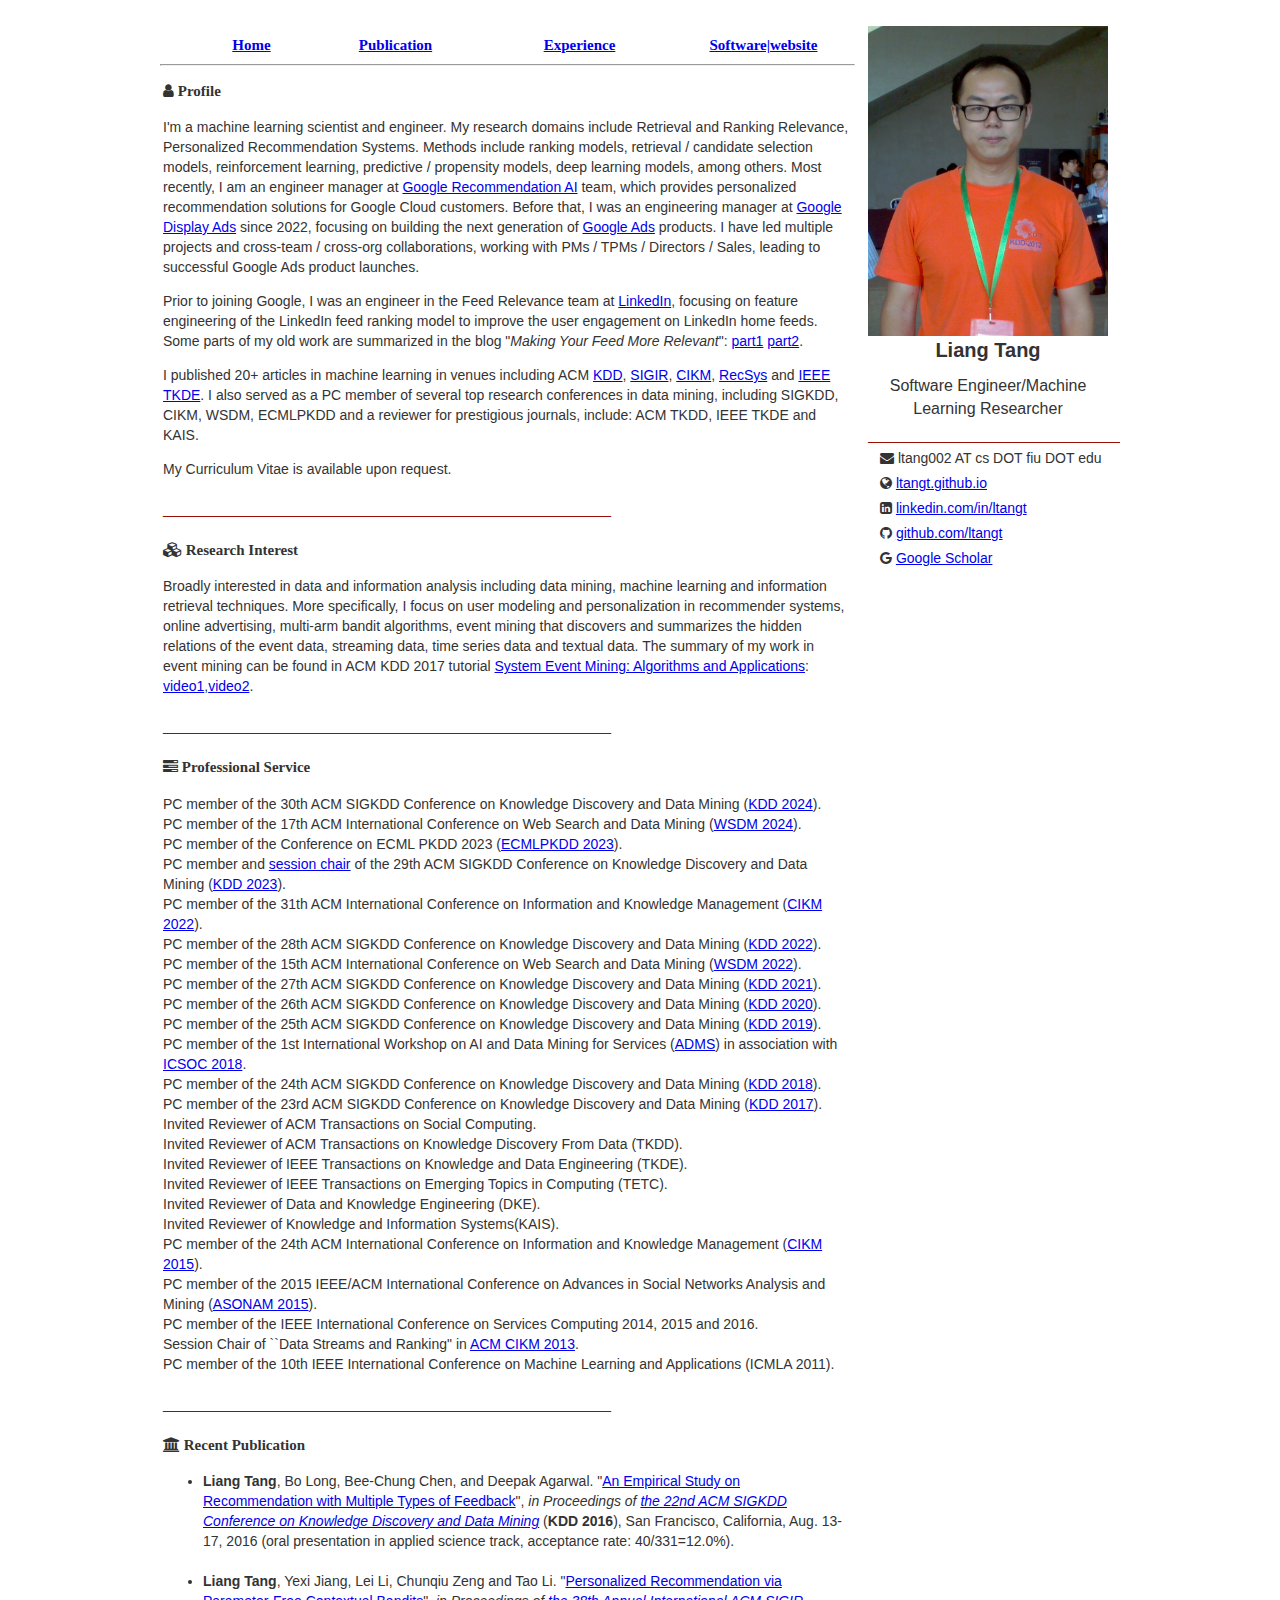
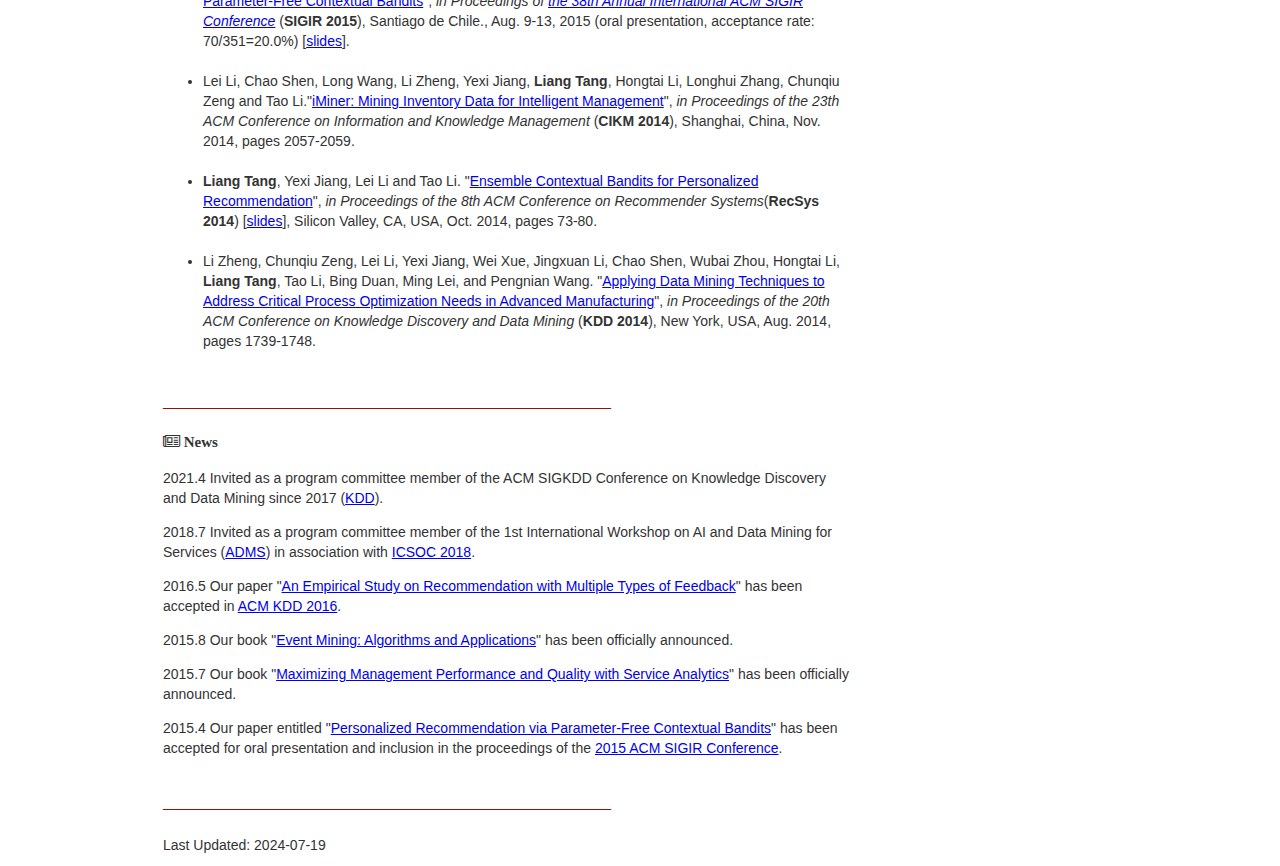
==== commit d81d59f9: "Update index.html" ====
--- a/index.html
+++ b/index.html
@@ -124,7 +124,7 @@
         		<tr>
                                 <td>
                                     <p></p>
-			            PC member and <a href="https://kdd2024.kdd.org/applied-data-science-ads-track-call-for-papers/">session chair</a> of the 30th ACM SIGKDD Conference on Knowledge Discovery and Data Mining (<a href="http://www.kdd.org/kdd2024">KDD 2024</a>). <br>
+			            PC member of the 30th ACM SIGKDD Conference on Knowledge Discovery and Data Mining (<a href="http://www.kdd.org/kdd2024">KDD 2024</a>). <br>
 		                    PC member of the 17th ACM International Conference on Web Search and Data Mining (<a href="https://www.wsdm-conference.org/2024/">WSDM 2024</a>). <br>
 		                    PC member of the Conference on ECML PKDD 2023 (<a href="https://2023.ecmlpkdd.org/">ECMLPKDD 2023</a>). <br>
 			            PC member and <a href="https://kdd.org/kdd2023/ads-track-papers/">session chair</a> of the 29th ACM SIGKDD Conference on Knowledge Discovery and Data Mining (<a href="http://www.kdd.org/kdd2023">KDD 2023</a>). <br>
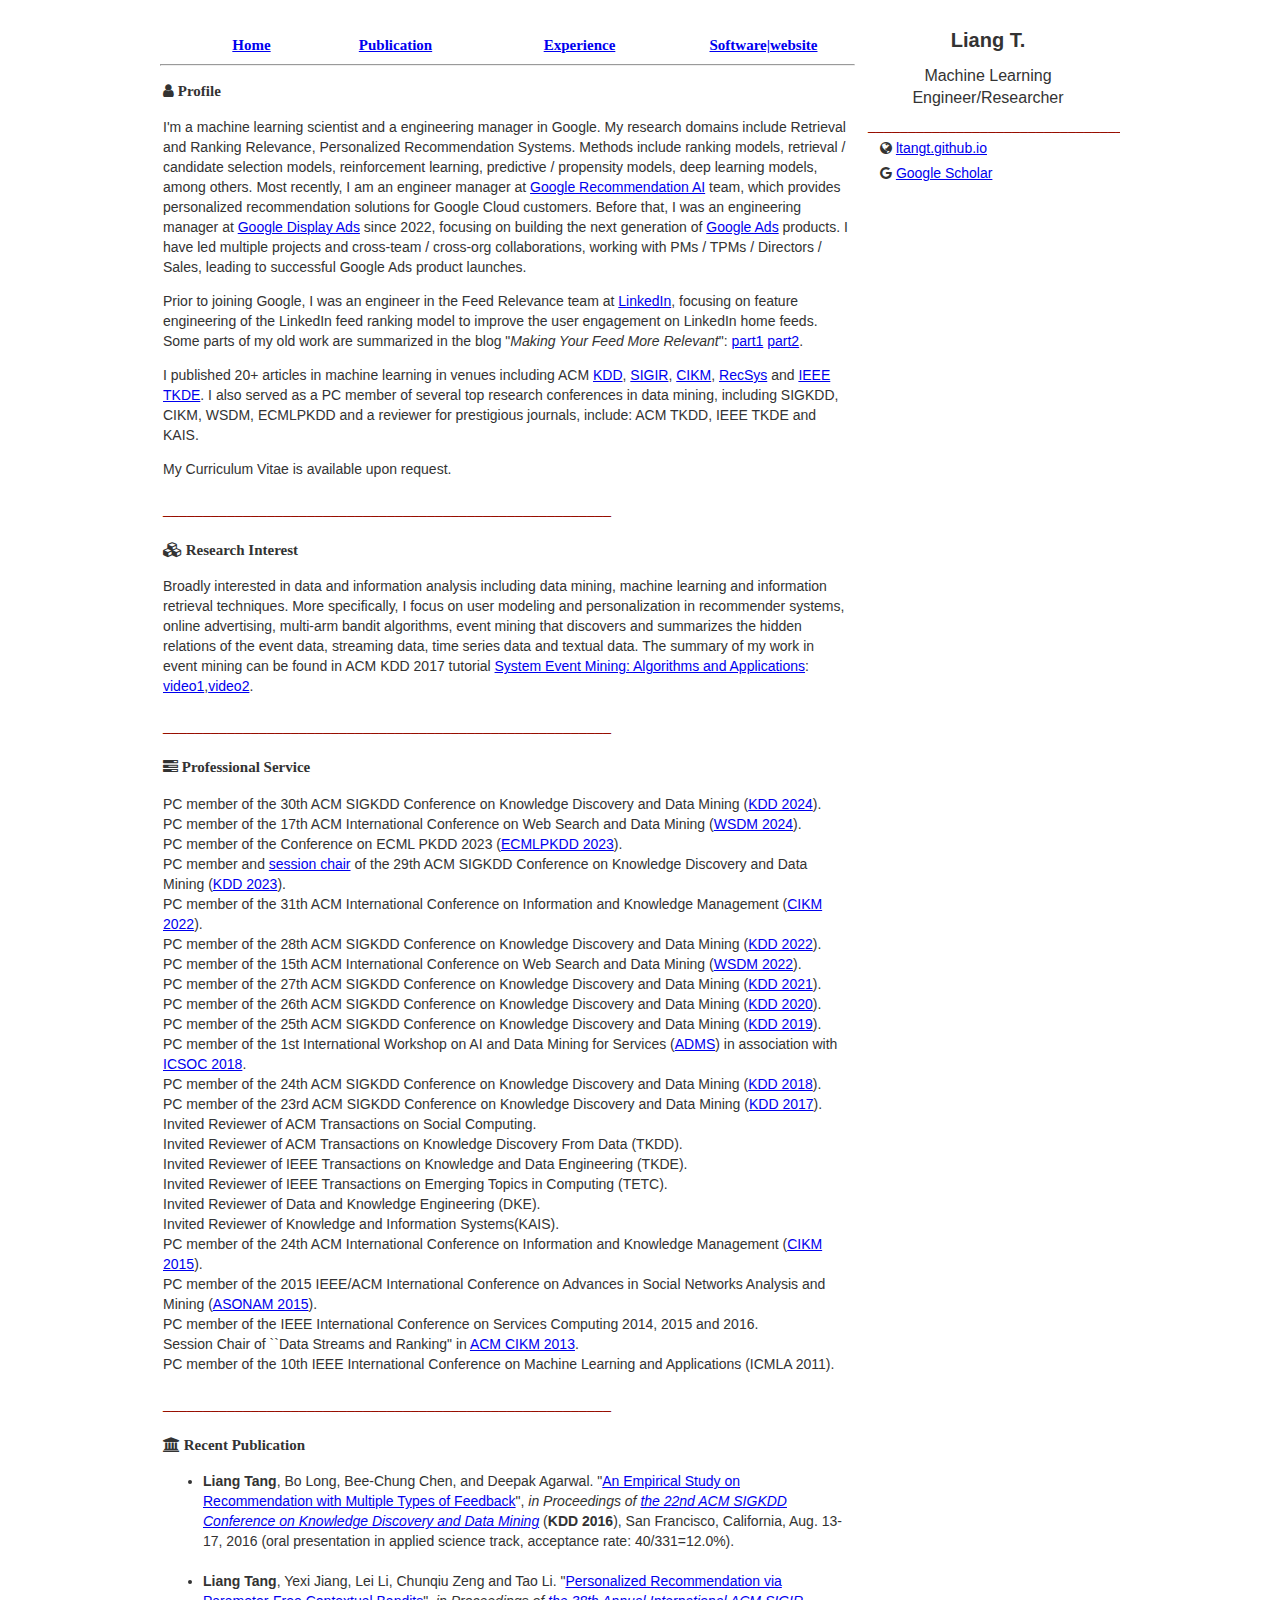
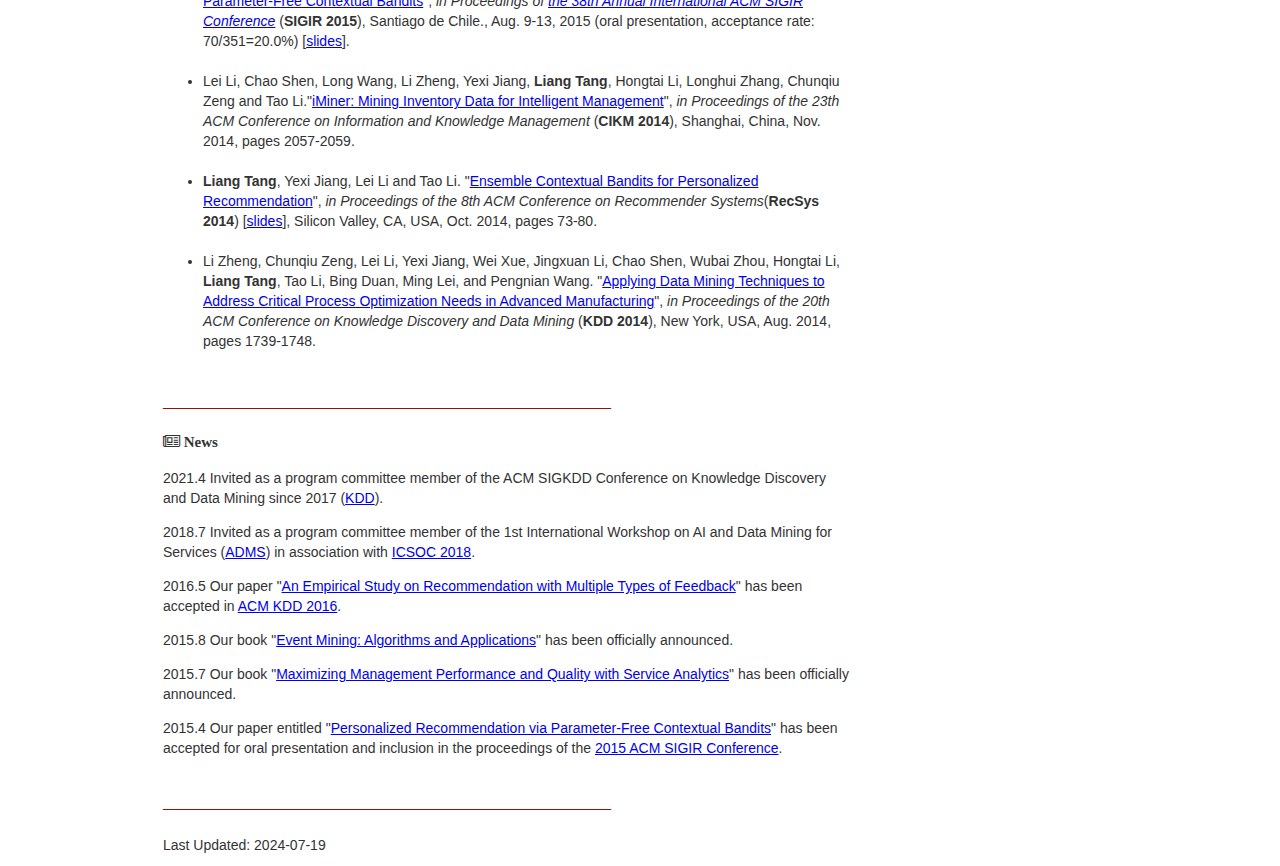
==== commit 2b0b0da1: "Revised the self-intro" ====
--- a/index.html
+++ b/index.html
@@ -68,7 +68,7 @@
                 <tr>
                     <td>
         				<p></p>
-                        I'm a machine learning scientist and engineer. My research domains include Retrieval and Ranking Relevance, Personalized Recommendation Systems. Methods include ranking models, retrieval / candidate selection models, reinforcement learning, predictive / propensity models, deep learning models, among others.
+                        I'm a machine learning scientist and a engineering manager in Google. My research domains include Retrieval and Ranking Relevance, Personalized Recommendation Systems. Methods include ranking models, retrieval / candidate selection models, reinforcement learning, predictive / propensity models, deep learning models, among others.
 			Most recently, I am an engineer manager at <a href="https://cloud.google.com/recommendations">Google Recommendation AI</a> team, which provides personalized recommendation solutions for Google Cloud customers. 
 		        Before that, I was an engineering manager at <a href="https://support.google.com/google-ads/answer/2404190?hl=en">Google Display Ads</a> since 2022, focusing on building the next generation of <a href="https://ads.google.com/home/campaigns/display-ads/">Google Ads</a> products.
 			I have led multiple projects and cross-team / cross-org collaborations, working with PMs / TPMs / Directors / Sales, leading to successful Google Ads product launches.
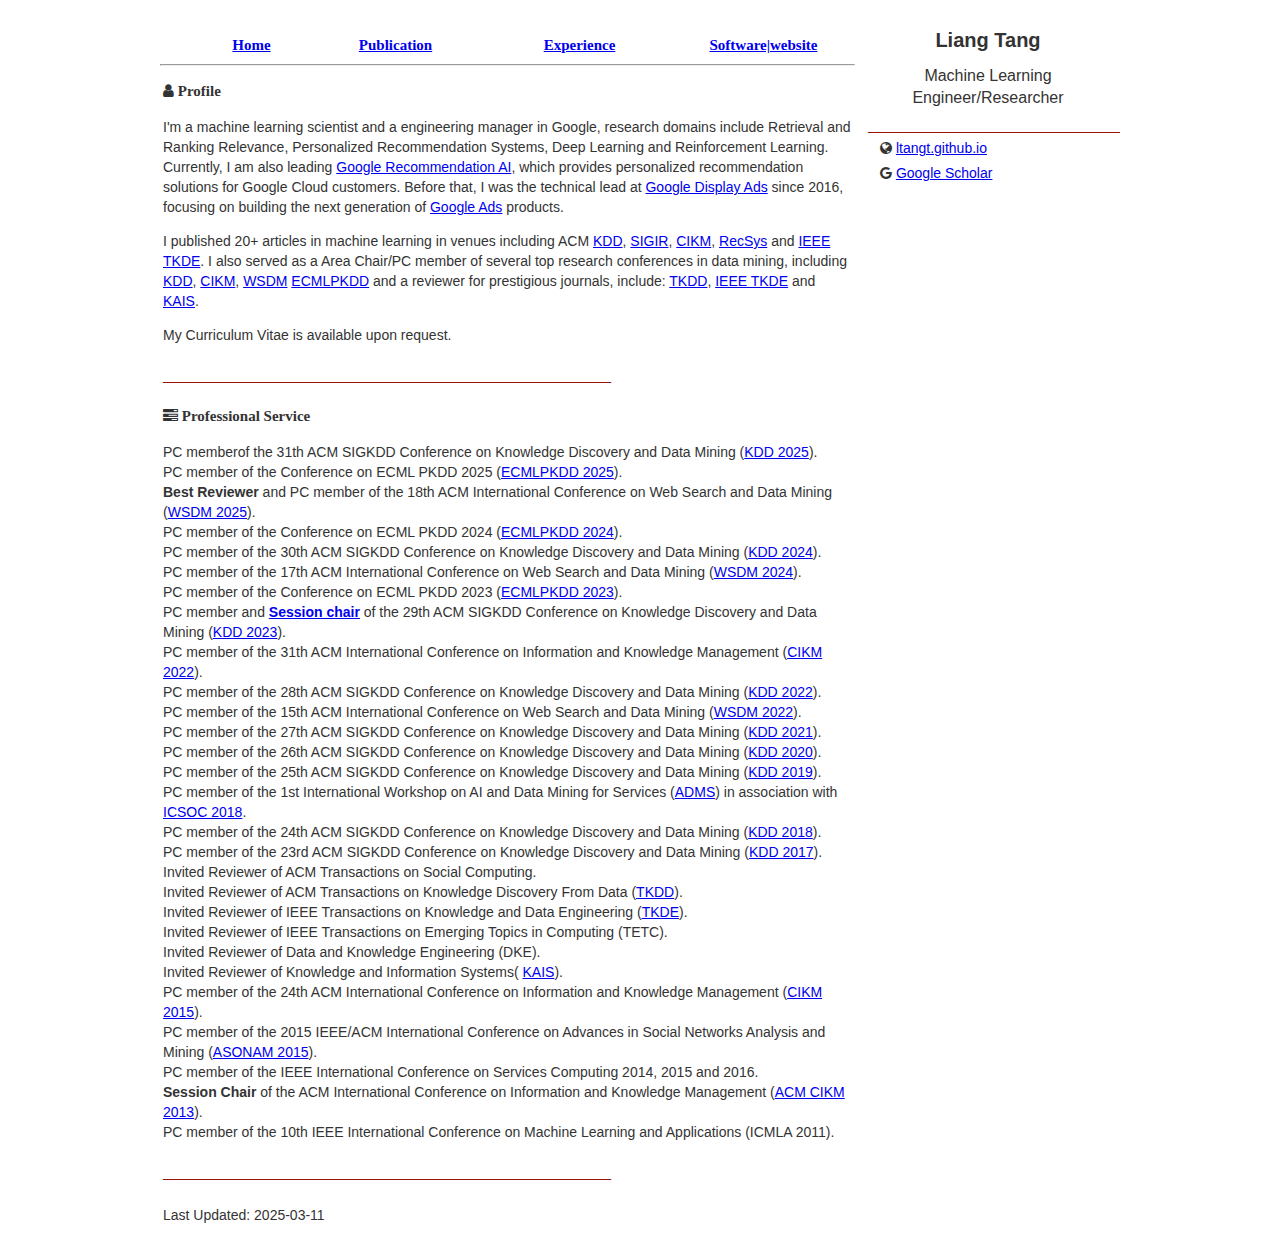
==== commit 5a5b8322: "Simplified the homepage html and removes the publication/news sections." ====
--- a/index.html
+++ b/index.html
@@ -1,18 +1,21 @@
-<!DOCTYPE HTML PUBLIC "-//W3C//DTD XHTML 1.0 Transitional//EN" "http://www.w3.org/TR/xhtml1/DTD/xhtml1-transitional.dtd">
-<html xmlns="http://www.w3.org/1999/xhtml"><head>
-
-<meta http-equiv="Content-Type" content="text/html; charset=UTF-8"/>
-<meta http-equiv="cache-control" content="max-age=0" />
-<meta http-equiv="cache-control" content="no-cache" />
-<meta http-equiv="expires" content="0" />
-<meta http-equiv="expires" content="Tue, 01 Jan 1980 1:00:00 GMT" />
-<meta http-equiv="pragma" content="no-cache" />
-<title>Liang Tang's Homepage</title>
-<link rel="stylesheet" href="https://maxcdn.bootstrapcdn.com/font-awesome/4.5.0/css/font-awesome.min.css">
-<link href="default.css" rel="stylesheet" type="text/css" />
-	
-<!-- Global site tag (gtag.js) - Google Analytics -->
-<!-- <script async src="https://www.googletagmanager.com/gtag/js?id=UA-118348991-1"></script>
+<!DOCTYPE HTML
+    PUBLIC "-//W3C//DTD XHTML 1.0 Transitional//EN" "http://www.w3.org/TR/xhtml1/DTD/xhtml1-transitional.dtd">
+<html xmlns="http://www.w3.org/1999/xhtml">
+
+<head>
+
+    <meta http-equiv="Content-Type" content="text/html; charset=UTF-8" />
+    <meta http-equiv="cache-control" content="max-age=0" />
+    <meta http-equiv="cache-control" content="no-cache" />
+    <meta http-equiv="expires" content="0" />
+    <meta http-equiv="expires" content="Tue, 01 Jan 1980 1:00:00 GMT" />
+    <meta http-equiv="pragma" content="no-cache" />
+    <title>Liang Tang's Homepage</title>
+    <link rel="stylesheet" href="https://maxcdn.bootstrapcdn.com/font-awesome/4.5.0/css/font-awesome.min.css">
+    <link href="default.css" rel="stylesheet" type="text/css" />
+
+    <!-- Global site tag (gtag.js) - Google Analytics -->
+    <!-- <script async src="https://www.googletagmanager.com/gtag/js?id=UA-118348991-1"></script>
 <script>
   window.dataLayer = window.dataLayer || [];
   function gtag(){dataLayer.push(arguments);}
@@ -21,63 +24,81 @@
   gtag('config', 'UA-118348991-1');
 </script>
 -->
-<!-- Global site tag (gtag.js) - Google Ads: 871292030 -->
-<script async src="https://www.googletagmanager.com/gtag/js?id=AW-871292030"></script>
-<script>
-  window.dataLayer = window.dataLayer || [];
-  function gtag(){dataLayer.push(arguments);}
-  gtag('js', new Date());
-
-  gtag('config', 'AW-871292030');
-</script>
-<!-- Event snippet for Page View - Index conversion page -->
-<script>
-  gtag('event', 'conversion', {'send_to': 'AW-871292030/Xs8nCOq1rJ4BEP64u58D'});
-</script>
-	
-<script src="https://ajax.googleapis.com/ajax/libs/jquery/1.12.0/jquery.min.js"></script>
-<script type="text/javascript">
-  $(document).ready(function(){
-    $("#sidebar").load("sidebar.html"); 
-    $("#menubar").load("menubar.html");
-  });
-</script>
-<!-- Google Adsense Javascript -->	
-<script async src="//pagead2.googlesyndication.com/pagead/js/adsbygoogle.js"></script>
-<script>
-  (adsbygoogle = window.adsbygoogle || []).push({
-    google_ad_client: "ca-pub-1768696117582334",
-    enable_page_level_ads: true
-  });
-</script>	
-<script type="text/javascript" id="clustrmaps" src="//cdn.clustrmaps.com/map_v2.js?u=EqLK&d=aW-Ibtl_ULlEANHeGkhzHgLi47zYc1RXw93mD4hDDtU"></script>
-</head><body>
+    <!-- Global site tag (gtag.js) - Google Ads: 871292030 -->
+    <script async src="https://www.googletagmanager.com/gtag/js?id=AW-871292030"></script>
+    <script>
+        window.dataLayer = window.dataLayer || [];
+        function gtag() { dataLayer.push(arguments); }
+        gtag('js', new Date());
+
+        gtag('config', 'AW-871292030');
+    </script>
+    <!-- Event snippet for Page View - Index conversion page -->
+    <script>
+        gtag('event', 'conversion', { 'send_to': 'AW-871292030/Xs8nCOq1rJ4BEP64u58D' });
+    </script>
+
+    <script src="https://ajax.googleapis.com/ajax/libs/jquery/1.12.0/jquery.min.js"></script>
+    <script type="text/javascript">
+        $(document).ready(function () {
+            $("#sidebar").load("sidebar.html");
+            $("#menubar").load("menubar.html");
+        });
+    </script>
+    <!-- Google Adsense Javascript -->
+    <script async src="//pagead2.googlesyndication.com/pagead/js/adsbygoogle.js"></script>
+    <script>
+        (adsbygoogle = window.adsbygoogle || []).push({
+            google_ad_client: "ca-pub-1768696117582334",
+            enable_page_level_ads: true
+        });
+    </script>
+    <script type="text/javascript" id="clustrmaps"
+        src="//cdn.clustrmaps.com/map_v2.js?u=EqLK&d=aW-Ibtl_ULlEANHeGkhzHgLi47zYc1RXw93mD4hDDtU"></script>
+</head>
+
+<body>
     <div id="wrapper">
         <div id="page">
-        	<p></p><p></p><p></p><p></p>
-        	<center id="menubar"></center>
-        	<hr>
-            <p></p><p></p>
-        		<table style="width: 100%;" class="section" align="center">
-        		<tbody>
-                <tr>
-                    <td class="title">
-        				<i class="fa fa-user"></i> Profile
-                    </td>
-                </tr
-                <tr>
+            <p></p>
+            <p></p>
+            <p></p>
+            <p></p>
+            <center id="menubar"></center>
+            <hr>
+            <p></p>
+            <p></p>
+            <table style="width: 100%;" class="section" align="center">
+                <tbody>
+                    <tr>
+                        <td class="title">
+                            <i class="fa fa-user"></i> Profile
+                        </td>
+                    </tr <tr>
                     <td>
-        				<p></p>
-                        I'm a machine learning scientist and a engineering manager in Google. My research domains include Retrieval and Ranking Relevance, Personalized Recommendation Systems. Methods include ranking models, retrieval / candidate selection models, reinforcement learning, predictive / propensity models, deep learning models, among others.
-			Most recently, I am an engineer manager at <a href="https://cloud.google.com/recommendations">Google Recommendation AI</a> team, which provides personalized recommendation solutions for Google Cloud customers. 
-		        Before that, I was an engineering manager at <a href="https://support.google.com/google-ads/answer/2404190?hl=en">Google Display Ads</a> since 2022, focusing on building the next generation of <a href="https://ads.google.com/home/campaigns/display-ads/">Google Ads</a> products.
-			I have led multiple projects and cross-team / cross-org collaborations, working with PMs / TPMs / Directors / Sales, leading to successful Google Ads product launches.
+                        <p></p>
+                        I'm a machine learning scientist and a engineering manager in Google, research domains include
+                        Retrieval and Ranking Relevance, Personalized Recommendation Systems, Deep Learning and
+                        Reinforcement Learning. Currently, I am also leading <a
+                            href="https://cloud.google.com/recommendations">Google Recommendation AI</a>,
+                        which provides personalized recommendation solutions for Google Cloud customers.
+                        Before that, I was the technical lead at <a
+                            href="https://support.google.com/google-ads/answer/2404190?hl=en">Google Display Ads</a>
+                        since 2016, focusing on building the next generation of <a
+                            href="https://ads.google.com/home/campaigns/display-ads/">Google Ads</a> products.
+                        <!-- I have led multiple projects and cross-team / cross-org collaborations, working with PMs / TPMs / Directors / Sales, leading to successful Google Ads product launches.
 			<p></p>    
 			Prior to joining Google, I was an engineer in the Feed Relevance team at <a href="https://www.linkedin.com">LinkedIn</a>, focusing on feature engineering of the LinkedIn feed ranking model to improve the user engagement on LinkedIn home feeds. 
 			    Some parts of my old work are summarized in the blog "<i>Making Your Feed More Relevant</i>": <a href="https://engineering.linkedin.com/blog/2015/11/making-your-feed-more-relevant--part-i">part1</a> <a href="https://engineering.linkedin.com/blog/2016/03/making-your-feed-more-relevant--part-2--relevance-models-and-fea">part2</a>.
-			<p></p>
-			I published 20+ articles in machine learning in venues including ACM <a href="http://www.kdd.org/">KDD</a>, <a href="https://sigir.org/">SIGIR</a>, <a href="https://dl.acm.org/conference/cikm">CIKM</a>, <a href="https://recsys.acm.org/">RecSys</a> and <a href="https://ieeexplore.ieee.org/xpl/RecentIssue.jsp?punumber=69">IEEE TKDE</a>.
-			I also served as a PC member of several top research conferences in data mining, including SIGKDD, CIKM, WSDM, ECMLPKDD and a reviewer for prestigious journals, include: ACM TKDD, IEEE TKDE and KAIS.						
+			<p></p> -->
+                        <p></p>
+                        I published 20+ articles in machine learning in venues including ACM <a
+                            href="http://www.kdd.org/">KDD</a>, <a href="https://sigir.org/">SIGIR</a>, <a
+                            href="https://dl.acm.org/conference/cikm">CIKM</a>, <a
+                            href="https://recsys.acm.org/">RecSys</a> and <a
+                            href="https://ieeexplore.ieee.org/xpl/RecentIssue.jsp?punumber=69">IEEE TKDE</a>.
+                        I also served as a Area Chair/PC member of several top research conferences in data mining,
+                        including  <a href="http://www.kdd.org/">KDD</a>, <a href="https://dl.acm.org/conference/cikm">CIKM</a>, <a href="https://www.wsdm-conference.org/">WSDM</a> <a href="https://ecmlpkdd.org/">ECMLPKDD</a> and a reviewer for prestigious journals, include: <a href="https://dl.acm.org/journal/tkdd">TKDD</a>, <a href="https://ieeexplore.ieee.org/xpl/RecentIssue.jsp?punumber=69">IEEE TKDE</a> and <a href="https://link.springer.com/journal/10115">KAIS</a>.
                         <p></p>
                         <!-- 
                         I received Ph.D. in <a href="http://www.cis.fiu.edu/">School of Computing and Information Sciences</a> in <a href="http://www.fiu.edu/">Florida International University</a> under the supervision of Prof. <a href="https://users.cs.fiu.edu/archive/taoli">Tao Li</a>. In the Ph.D. study, I worked on the areas of recommender systems and event mining, and published more than 20 research papers on top machine learning conferences and journals including ACM SIGKDD, SIGIR, CIKM, ICDM, RecSys and TKDE.  
@@ -86,130 +107,202 @@
                         -->
                         My Curriculum Vitae is available upon request.
                     </td>
-                </tr>
-        		<tr>
-                    <td>
-        				<p class="segmentationLineStyle" align="left">________________________________________________________</p>
-                        <p>
-                        </p>
-                    </td>
-                </tr>
-                <tr>
-                    <td class="title">
-                        <i class="fa fa-cubes"></i> Research Interest
-                    </td>
-                </tr>
-                <tr>
-                    <td>
-        				<p></p>
-                        Broadly interested in data and information analysis including data mining, machine learning and information retrieval techniques.
-			More specifically, I focus on user modeling and personalization in recommender systems, online advertising, multi-arm bandit algorithms,
-			event mining that discovers and summarizes the hidden relations of the event data, streaming data, time series data and textual data.
-			The summary of my work in event mining can be found in ACM KDD 2017 tutorial <a href="https://users.cs.fiu.edu/~taoli/event-mining/">System Event Mining: Algorithms and Applications</a>:
-			    <a href="https://youtu.be/Qr-DqCf1sd8">video1</a>,<a href="https://youtu.be/pYAuBQardck">video2</a>.
-	            </td>
-                </tr>
-        		<tr>
-                    <td>
-        				<p class="segmentationLineStyle" align="left">________________________________________________________</p>
-                        <p>
-                        </p>
-                    </td>
-                </tr>
-                <tr>
-                    <td class="title">
-                        <i class="fa fa-tasks"></i> Professional Service
-                    </td>
-                </tr>
-        		<tr>
-                                <td>
-                                    <p></p>
-			            PC member of the 30th ACM SIGKDD Conference on Knowledge Discovery and Data Mining (<a href="http://www.kdd.org/kdd2024">KDD 2024</a>). <br>
-		                    PC member of the 17th ACM International Conference on Web Search and Data Mining (<a href="https://www.wsdm-conference.org/2024/">WSDM 2024</a>). <br>
-		                    PC member of the Conference on ECML PKDD 2023 (<a href="https://2023.ecmlpkdd.org/">ECMLPKDD 2023</a>). <br>
-			            PC member and <a href="https://kdd.org/kdd2023/ads-track-papers/">session chair</a> of the 29th ACM SIGKDD Conference on Knowledge Discovery and Data Mining (<a href="http://www.kdd.org/kdd2023">KDD 2023</a>). <br>
-				    PC member of the 31th ACM International Conference on Information and Knowledge Management (<a href="https://www.cikm2022.org/">CIKM 2022</a>). <br>
-			            PC member of the 28th ACM SIGKDD Conference on Knowledge Discovery and Data Mining (<a href="http://www.kdd.org/kdd2022">KDD 2022</a>). <br>
-				    PC member of the 15th ACM International Conference on Web Search and Data Mining (<a href="https://www.wsdm-conference.org/2022/program-committee/">WSDM 2022</a>). <br>
-			            PC member of the 27th ACM SIGKDD Conference on Knowledge Discovery and Data Mining (<a href="http://www.kdd.org/kdd2021">KDD 2021</a>). <br>
-			            PC member of the 26th ACM SIGKDD Conference on Knowledge Discovery and Data Mining (<a href="http://www.kdd.org/kdd2020">KDD 2020</a>). <br>
-			            PC member of the 25th ACM SIGKDD Conference on Knowledge Discovery and Data Mining (<a href="http://www.kdd.org/kdd2019">KDD 2019</a>). <br>
-				    PC member of the 1st International Workshop on AI and Data Mining for Services (<a href="https://sites.google.com/corp/view/servicemining/home">ADMS</a>) in association with <a href="http://www.icsoc.org/">ICSOC 2018</a>. <br>
-				    PC member of the 24th ACM SIGKDD Conference on Knowledge Discovery and Data Mining (<a href="http://www.kdd.org/kdd2018">KDD 2018</a>). <br>
-				    PC member of the 23rd ACM SIGKDD Conference on Knowledge Discovery and Data Mining (<a href="http://www.kdd.org/kdd2017">KDD 2017</a>). <br>
-				    Invited Reviewer of ACM Transactions on Social Computing. <br>
-				    Invited Reviewer of ACM Transactions on Knowledge Discovery From Data (TKDD).<br>
-        			    Invited Reviewer of IEEE Transactions on Knowledge and Data Engineering (TKDE).<br>
-                                    Invited Reviewer of IEEE Transactions on Emerging Topics in Computing (TETC).<br>
-        							Invited Reviewer of Data and Knowledge Engineering (DKE).<br>
-        							Invited Reviewer of Knowledge and Information Systems(KAIS).<br>
-								PC member of the 24th ACM International Conference on Information and Knowledge Management (<a href="http://www.cikm-2015.org/">CIKM 2015</a>). <br>
-								PC member of the 2015 IEEE/ACM International Conference on Advances in Social Networks Analysis and Mining (<a href="http://asonam.cpsc.ucalgary.ca/2015/">ASONAM 2015</a>). <br>
-                                    PC member of the IEEE International Conference on Services Computing 2014, 2015 and 2016. <br>
-				    Session Chair of ``Data Streams and Ranking" in <a href="https://www.cikm2013.org/">ACM CIKM 2013</a>.<br>
-                                    PC member of the 10th IEEE International Conference on Machine Learning and Applications (ICMLA 2011). <br>
-        							<!-- External Reviewer of KDD 2015, UAI 2015, CIKM 2014, AAAI 2014, SIGIR 2014, ICMLA 2013, ICDE 2013, ICDM 2011, WWW 2011, ICDM 2010, CIKM 2010.<br> -->
-        						</td>
-        		</tr>
-        		<tr>
-                    <td>
-        				<p class="segmentationLineStyle" align="left">________________________________________________________</p>
-                        <p>
-                        </p>
-                    </td>
-                </tr>
-                <tr>
-                    <td class="title">
-                        <i class="fa fa-university" aria-hidden="true"></i> Recent Publication
-                    </td>
-                </tr>
-                <tr>
-                    <td>
-                        <ul id="publications">
-                            <li><b>Liang Tang</b>, Bo Long, Bee-Chung Chen, and Deepak Agarwal.
-                                            "<a href="papers/kdd2016-ltang.pdf">An Empirical Study on Recommendation with Multiple Types of Feedback</a>", <i>in Proceedings of <a href="http://www.kdd.org/kdd2016">the 22nd ACM SIGKDD Conference on Knowledge Discovery and Data Mining</a></i> (<b>KDD 2016</b>), San Francisco, California, Aug. 13-17, 2016 (oral presentation in applied science track, acceptance rate: 40/331=12.0%).
-                            </li>                
-                            <li><b>Liang Tang</b>, Yexi Jiang, Lei Li, Chunqiu Zeng and Tao Li.
-                                            "<a href="papers/sigir2015-tang.pdf">Personalized Recommendation via Parameter-Free Contextual Bandits</a>", <i>in Proceedings of <a href="http://www.sigir2015.org">the 38th Annual International ACM SIGIR Conference</a></i> (<b>SIGIR 2015</b>), Santiago de Chile., Aug. 9-13, 2015 (oral presentation, acceptance rate: 70/351=20.0%) [<a href="papers/sigir2015-tang-final-slides.pdf">slides</a>].
-                            </li>
-                            <li>Lei Li, Chao Shen, Long Wang, Li Zheng, Yexi Jiang, <b>Liang Tang</b>, Hongtai Li, Longhui Zhang, Chunqiu Zeng and Tao Li."<a href="papers/cikm2014-iminer.pdf">iMiner: Mining Inventory Data for Intelligent Management</a>", <i>in Proceedings of the 23th ACM Conference on Information and Knowledge Management </i>(<b>CIKM 2014</b>), Shanghai, China, Nov. 2014, pages 2057-2059.
-                            </li>
-                            <li><b>Liang Tang</b>, Yexi Jiang, Lei Li and Tao Li.
-                                            "<a href="papers/recsys2014-tang.pdf">Ensemble Contextual Bandits for Personalized Recommendation</a>", <i>in Proceedings of the 8th ACM Conference on Recommender Systems</i>(<b>RecSys 2014</b>) [<a href="papers/recsys2014-tang-slides.pptx">slides</a>],
-                                            Silicon Valley, CA, USA, Oct. 2014, pages 73-80.
-                            </li>
-                            <li>Li Zheng, Chunqiu Zeng, Lei Li, Yexi Jiang, Wei Xue, Jingxuan Li,
-                                            Chao Shen, Wubai Zhou, Hongtai Li, <b>Liang Tang</b>, Tao Li, Bing Duan, Ming Lei, and Pengnian Wang.
-                                            "<a href="papers/kdd2014-zheng.pdf">Applying Data Mining Techniques to Address Critical Process Optimization Needs in Advanced Manufacturing</a>", <i>in Proceedings of the 20th ACM Conference on Knowledge Discovery and Data Mining </i>(<b>KDD 2014</b>),
-                                            New York, USA, Aug. 2014, pages 1739-1748.
-                            </li>                               
-                        </ul>
-                    </td>
-                </tr>
-                <tr>
-                    <td>
-                        <p class="segmentationLineStyle" align="left">________________________________________________________</p>
-                        <p>
-                        </p>
-                    </td>
-                </tr>
-                <tr>
-                    <td class="title">
-        				<i class="fa fa-newspaper-o"></i> News
-                    </td>
-                </tr>
-        		<tr>
-        			<td>
-			<p>2021.4 Invited as a program committee member of the ACM SIGKDD Conference on Knowledge Discovery and Data Mining since 2017 (<a href="http://www.kdd.org/">KDD</a>).		
-			<p>2018.7 Invited as a program committee member of the 1st International Workshop on AI and Data Mining for Services (<a href="https://sites.google.com/corp/view/servicemining/home">ADMS</a>) in association with <a href="http://www.icsoc.org/">ICSOC 2018</a>.
-                        <p>2016.5 Our paper "<a href="papers/kdd2016-ltang.pdf">An Empirical Study on Recommendation with Multiple Types of Feedback</a>" has been accepted in <a href="http://www.kdd.org/kdd2016">ACM KDD 2016</a>. 
-        			    <p>2015.8 Our book "<a href="https://www.crcpress.com/Event-Mining-Algorithms-and-Applications/Li/9781466568570">Event Mining: Algorithms and Applications</a>" has been officially announced.	
-                                    <p>2015.7 Our book "<a href="http://www.igi-global.com/book/maximizing-management-performance-quality-service/124054">Maximizing Management Performance and Quality with Service Analytics</a>" has been officially announced.
-                                    <p>2015.4 Our paper entitled "<a href="papers/sigir2015-tang.pdf">Personalized Recommendation via Parameter-Free Contextual Bandits</a>" has been accepted for oral presentation and inclusion in the proceedings of the <a href="http://www.sigir2015.org">2015 ACM SIGIR Conference</a>.</p>
-                                    <!-- <p>2014.9 Our paper entitled "Mining Temporal Lag from Fluctuating Events for Correlation and Root Cause Analysis" has been accepted as a full technical paper at the <a href="http://www.cnsm-conf.org/2014/">10th International Conference on Network and Service Management</a> (CNSM 2014). The paper was one of 18 full papers accepted out of 105 regular submissions.</p>
+                    </tr>
+                    <!-- <tr>
+                        <td>
+                            <p class="segmentationLineStyle" align="left">
+                                ________________________________________________________</p>
+                            <p>
+                            </p>
+                        </td>
+                    </tr>
+                    <tr>
+                        <td class="title">
+                            <i class="fa fa-cubes"></i> Research Interest
+                        </td>
+                    </tr>
+                    <tr>
+                        <td>
+                            <p></p>
+                            Broadly interested in data and information analysis including data mining, machine learning
+                            and information retrieval techniques.
+                            More specifically, I focus on user modeling and personalization in recommender systems,
+                            online advertising, multi-arm bandit algorithms,
+                            event mining that discovers and summarizes the hidden relations of the event data, streaming
+                            data, time series data and textual data.
+                            The summary of my work in event mining can be found in ACM KDD 2017 tutorial <a
+                                href="https://users.cs.fiu.edu/~taoli/event-mining/">System Event Mining: Algorithms and
+                                Applications</a>:
+                            <a href="https://youtu.be/Qr-DqCf1sd8">video1</a>,<a
+                                href="https://youtu.be/pYAuBQardck">video2</a>.
+                        </td>
+                    </tr> -->
+                    <tr>
+                        <td>
+                            <p class="segmentationLineStyle" align="left">
+                                ________________________________________________________</p>
+                            <p>
+                            </p>
+                        </td>
+                    </tr>
+                    <tr>
+                        <td class="title">
+                            <i class="fa fa-tasks"></i> Professional Service
+                        </td>
+                    </tr>
+                    <tr>
+                        <td>
+                            <p></p>
+                            PC memberof the 31th ACM SIGKDD Conference on Knowledge Discovery and Data Mining (<a
+                            href="http://www.kdd.org/kdd2025">KDD 2025</a>). <br>
+                            PC member of the Conference on ECML PKDD 2025 (<a href="https://ecmlpkdd.org/2025/">ECMLPKDD
+                                2025</a>). <br>
+                            <b>Best Reviewer</b> and PC member of the 18th ACM International Conference on Web Search and Data Mining (<a href="https://www.wsdm-conference.org/2025/">WSDM 2025</a>). <br>
+                            PC member of the Conference on ECML PKDD 2024 (<a href="https://ecmlpkdd.org/2024/">ECMLPKDD
+                                2024</a>). <br>
+                            PC member of the 30th ACM SIGKDD Conference on Knowledge Discovery and Data Mining (<a
+                                href="http://www.kdd.org/kdd2024">KDD 2024</a>). <br>
+                            PC member of the 17th ACM International Conference on Web Search and Data Mining (<a
+                                href="https://www.wsdm-conference.org/2024/">WSDM 2024</a>). <br>
+                            PC member of the Conference on ECML PKDD 2023 (<a href="https://2023.ecmlpkdd.org/">ECMLPKDD
+                                2023</a>). <br>
+                            PC member and <b><a href="https://kdd.org/kdd2023/ads-track-papers/"> Session chair</a></b> of the
+                            29th ACM SIGKDD Conference on Knowledge Discovery and Data Mining (<a
+                                href="http://www.kdd.org/kdd2023">KDD 2023</a>). <br>
+                            PC member of the 31th ACM International Conference on Information and Knowledge Management
+                            (<a href="https://www.cikm2022.org/">CIKM 2022</a>). <br>
+                            PC member of the 28th ACM SIGKDD Conference on Knowledge Discovery and Data Mining (<a
+                                href="http://www.kdd.org/kdd2022">KDD 2022</a>). <br>
+                            PC member of the 15th ACM International Conference on Web Search and Data Mining (<a
+                                href="https://www.wsdm-conference.org/2022/program-committee/">WSDM 2022</a>). <br>
+                            PC member of the 27th ACM SIGKDD Conference on Knowledge Discovery and Data Mining (<a
+                                href="http://www.kdd.org/kdd2021">KDD 2021</a>). <br>
+                            PC member of the 26th ACM SIGKDD Conference on Knowledge Discovery and Data Mining (<a
+                                href="http://www.kdd.org/kdd2020">KDD 2020</a>). <br>
+                            PC member of the 25th ACM SIGKDD Conference on Knowledge Discovery and Data Mining (<a
+                                href="http://www.kdd.org/kdd2019">KDD 2019</a>). <br>
+                            PC member of the 1st International Workshop on AI and Data Mining for Services (<a
+                                href="https://sites.google.com/corp/view/servicemining/home">ADMS</a>) in association
+                            with <a href="http://www.icsoc.org/">ICSOC 2018</a>. <br>
+                            PC member of the 24th ACM SIGKDD Conference on Knowledge Discovery and Data Mining (<a
+                                href="http://www.kdd.org/kdd2018">KDD 2018</a>). <br>
+                            PC member of the 23rd ACM SIGKDD Conference on Knowledge Discovery and Data Mining (<a
+                                href="http://www.kdd.org/kdd2017">KDD 2017</a>). <br>
+                            Invited Reviewer of ACM Transactions on Social Computing. <br>
+                            Invited Reviewer of ACM Transactions on Knowledge Discovery From Data (<a href="https://dl.acm.org/journal/tkdd">TKDD</a>).<br>
+                            Invited Reviewer of IEEE Transactions on Knowledge and Data Engineering (<a href="https://ieeexplore.ieee.org/xpl/RecentIssue.jsp?punumber=69">TKDE</a>).<br>
+                            Invited Reviewer of IEEE Transactions on Emerging Topics in Computing (TETC).<br>
+                            Invited Reviewer of Data and Knowledge Engineering (DKE).<br>
+                            Invited Reviewer of Knowledge and Information Systems( <a href="https://link.springer.com/journal/10115">KAIS</a>).<br>
+                            PC member of the 24th ACM International Conference on Information and Knowledge Management
+                            (<a href="http://www.cikm-2015.org/">CIKM 2015</a>). <br>
+                            PC member of the 2015 IEEE/ACM International Conference on Advances in Social Networks
+                            Analysis and Mining (<a href="http://asonam.cpsc.ucalgary.ca/2015/">ASONAM 2015</a>). <br>
+                            PC member of the IEEE International Conference on Services Computing 2014, 2015 and 2016.
+                            <br>
+                            <b>Session Chair </b> of the ACM International Conference on Information and Knowledge Management (<a href="https://www.cikm2013.org/">ACM CIKM
+                                2013</a>).<br>
+                            PC member of the 10th IEEE International Conference on Machine Learning and Applications
+                            (ICMLA 2011). <br>
+                            <!-- External Reviewer of KDD 2015, UAI 2015, CIKM 2014, AAAI 2014, SIGIR 2014, ICMLA 2013, ICDE 2013, ICDM 2011, WWW 2011, ICDM 2010, CIKM 2010.<br> -->
+                        </td>
+                    </tr>
+                    <!-- <tr>
+                        <td>
+                            <p class="segmentationLineStyle" align="left">
+                                ________________________________________________________</p>
+                            <p>
+                            </p>
+                        </td>
+                    </tr>
+                    <tr>
+                        <td class="title">
+                            <i class="fa fa-university" aria-hidden="true"></i> Recent Publication
+                        </td>
+                    </tr>
+                    <tr>
+                        <td>
+                            <ul id="publications">
+                                <li><b>Liang Tang</b>, Bo Long, Bee-Chung Chen, and Deepak Agarwal.
+                                    "<a href="papers/kdd2016-ltang.pdf">An Empirical Study on Recommendation with
+                                        Multiple Types of Feedback</a>", <i>in Proceedings of <a
+                                            href="http://www.kdd.org/kdd2016">the 22nd ACM SIGKDD Conference on
+                                            Knowledge Discovery and Data Mining</a></i> (<b>KDD 2016</b>), San
+                                    Francisco, California, Aug. 13-17, 2016 (oral presentation in applied science track,
+                                    acceptance rate: 40/331=12.0%).
+                                </li>
+                                <li><b>Liang Tang</b>, Yexi Jiang, Lei Li, Chunqiu Zeng and Tao Li.
+                                    "<a href="papers/sigir2015-tang.pdf">Personalized Recommendation via Parameter-Free
+                                        Contextual Bandits</a>", <i>in Proceedings of <a
+                                            href="http://www.sigir2015.org">the 38th Annual International ACM SIGIR
+                                            Conference</a></i> (<b>SIGIR 2015</b>), Santiago de Chile., Aug. 9-13, 2015
+                                    (oral presentation, acceptance rate: 70/351=20.0%) [<a
+                                        href="papers/sigir2015-tang-final-slides.pdf">slides</a>].
+                                </li>
+                                <li>Lei Li, Chao Shen, Long Wang, Li Zheng, Yexi Jiang, <b>Liang Tang</b>, Hongtai Li,
+                                    Longhui Zhang, Chunqiu Zeng and Tao Li."<a href="papers/cikm2014-iminer.pdf">iMiner:
+                                        Mining Inventory Data for Intelligent Management</a>", <i>in Proceedings of the
+                                        23th ACM Conference on Information and Knowledge Management </i>(<b>CIKM
+                                        2014</b>), Shanghai, China, Nov. 2014, pages 2057-2059.
+                                </li>
+                                <li><b>Liang Tang</b>, Yexi Jiang, Lei Li and Tao Li.
+                                    "<a href="papers/recsys2014-tang.pdf">Ensemble Contextual Bandits for Personalized
+                                        Recommendation</a>", <i>in Proceedings of the 8th ACM Conference on Recommender
+                                        Systems</i>(<b>RecSys 2014</b>) [<a
+                                        href="papers/recsys2014-tang-slides.pptx">slides</a>],
+                                    Silicon Valley, CA, USA, Oct. 2014, pages 73-80.
+                                </li>
+                                <li>Li Zheng, Chunqiu Zeng, Lei Li, Yexi Jiang, Wei Xue, Jingxuan Li,
+                                    Chao Shen, Wubai Zhou, Hongtai Li, <b>Liang Tang</b>, Tao Li, Bing Duan, Ming Lei,
+                                    and Pengnian Wang.
+                                    "<a href="papers/kdd2014-zheng.pdf">Applying Data Mining Techniques to Address
+                                        Critical Process Optimization Needs in Advanced Manufacturing</a>", <i>in
+                                        Proceedings of the 20th ACM Conference on Knowledge Discovery and Data Mining
+                                    </i>(<b>KDD 2014</b>),
+                                    New York, USA, Aug. 2014, pages 1739-1748.
+                                </li>
+                            </ul>
+                        </td>
+                    </tr> -->
+                    <!-- <tr>
+                        <td>
+                            <p class="segmentationLineStyle" align="left">
+                                ________________________________________________________</p>
+                            <p>
+                            </p>
+                        </td>
+                    </tr>
+                    <tr>
+                        <td class="title">
+                            <i class="fa fa-newspaper-o"></i> News
+                        </td>
+                    </tr>
+                    <tr>
+                        <td>
+                            <p>2021.4 Invited as a program committee member of the ACM SIGKDD Conference on Knowledge
+                                Discovery and Data Mining since 2017 (<a href="http://www.kdd.org/">KDD</a>).
+                            <p>2018.7 Invited as a program committee member of the 1st International Workshop on AI and
+                                Data Mining for Services (<a
+                                    href="https://sites.google.com/corp/view/servicemining/home">ADMS</a>) in
+                                association with <a href="http://www.icsoc.org/">ICSOC 2018</a>.
+                            <p>2016.5 Our paper "<a href="papers/kdd2016-ltang.pdf">An Empirical Study on Recommendation
+                                    with Multiple Types of Feedback</a>" has been accepted in <a
+                                    href="http://www.kdd.org/kdd2016">ACM KDD 2016</a>.
+                            <p>2015.8 Our book "<a
+                                    href="https://www.crcpress.com/Event-Mining-Algorithms-and-Applications/Li/9781466568570">Event
+                                    Mining: Algorithms and Applications</a>" has been officially announced.
+                            <p>2015.7 Our book "<a
+                                    href="http://www.igi-global.com/book/maximizing-management-performance-quality-service/124054">Maximizing
+                                    Management Performance and Quality with Service Analytics</a>" has been officially
+                                announced.
+                            <p>2015.4 Our paper entitled "<a href="papers/sigir2015-tang.pdf">Personalized
+                                    Recommendation via Parameter-Free Contextual Bandits</a>" has been accepted for oral
+                                presentation and inclusion in the proceedings of the <a
+                                    href="http://www.sigir2015.org">2015 ACM SIGIR Conference</a>.</p>
+                            <p>2014.9 Our paper entitled "Mining Temporal Lag from Fluctuating Events for Correlation and Root Cause Analysis" has been accepted as a full technical paper at the <a href="http://www.cnsm-conf.org/2014/">10th International Conference on Network and Service Management</a> (CNSM 2014). The paper was one of 18 full papers accepted out of 105 regular submissions.</p>
                                     <p>2014.7 Our paper entitled "Ensemble Contextual Bandits for Personalized Recommendation" has been accepted as a full paper by the <a href="http://recsys.acm.org/">Recsys 2014</a> conference.
                                     <p>2014.6 I joined <a href="http://www.linkedin.com">LinkedIn Corporation</a>, Feed Relevance team.  -->
-                                    <!--<p>2014.5 Our paper "Applying Data Mining Techniques to Address Critical Process Optimization Needs in Advanced Manufacturing" has been accepted by <a href="http://www.kdd.org/kdd2014/">ACM SIGKDD 2014</a> conference.
+                            <!--<p>2014.5 Our paper "Applying Data Mining Techniques to Address Critical Process Optimization Needs in Advanced Manufacturing" has been accepted by <a href="http://www.kdd.org/kdd2014/">ACM SIGKDD 2014</a> conference.
         						    <p>2014.3  Our book "<a href='http://bigdata-node01.cs.fiu.edu/dm-book'>Data Mining Where Theory Meets Practice</a>" (Its Chinese title is <a href='http://www.amazon.cn/%E6%95%B0%E6%8D%AE%E6%8C%96%E6%8E%98%E7%9A%84%E5%BA%94%E7%94%A8%E4%B8%8E%E5%AE%9E%E8%B7%B5-%E5%A4%A7%E6%95%B0%E6%8D%AE%E6%97%B6%E4%BB%A3%E7%9A%84%E6%A1%88%E4%BE%8B%E5%88%86%E6%9E%90-%E6%9D%8E%E6%B6%9B/dp/B00HHJQLTG/ref=sr_1_2?ie=UTF8&qid=1388204113&sr=8-2&keywords=%E6%95%B0%E6%8D%AE%E6%8C%96%E6%8E%98%E7%9A%84%E5%BA%94%E7%94%A8%E4%B8%8E%E5%AE%9E%E8%B7%B5'>"数据挖掘的应用与实践:  大数据时代的案例分析"</a>),
         									was published in Chinese by Xiamen University Press in December 2013.
         							<p>2013.12   <a href="http://www.cis.fiu.edu/awardCeremony/2013/">Best Graduate Student Research Award</a>, School of Computing and Information Sciences, FIU.
@@ -218,7 +311,7 @@
         							<p>2013.8    Finished the summer internship in <a href="http://www.linkedin.com">LinkedIn</a> at Mountain View, CA.
         							<p>2013.7    Paper "Identifying Missed Monitoring Alerts based on Unstructured Incident Tickets" has been accepted by <a href="http://www.cnsm-conf.org/2013/">CNSM</a>.
         							<p>2013.7    Paper "Searching Similar Segments over Textual Event Sequences" has been accepted by <a href="http://www.cikm2013.org">ACM CIKM 2013</a> (<strong>CIKM 2013</strong>).</p> -->
-        							<!--<p>2013.5    Paper "An Integrated Framework for Optimizing Automatic Monitoring Systems in Large IT Infrastructures" has been accepted by <a href="http://www.kdd.org/kdd2013/">ACM SIGKDD 2013</a> (<strong>KDD 2013</strong>).</p>
+                            <!--<p>2013.5    Paper "An Integrated Framework for Optimizing Automatic Monitoring Systems in Large IT Infrastructures" has been accepted by <a href="http://www.kdd.org/kdd2013/">ACM SIGKDD 2013</a> (<strong>KDD 2013</strong>).</p>
         						
         						    <p>2013.4    My <a href="http://www.uslunchbox.com/datasetsearch/home.html">dataset search engine<a> is launched, which is a specialized search engine for searching and organizing the data sets for data mning and machine learning research.</p>
         							<p>2013.4    Paper "Dynamic Query Forms for Database Queries" has been accepted by <a href="http://www.computer.org/portal/web/tkde">TKDE</a>.</p>
@@ -228,26 +321,30 @@
         							<p>2012.8    Finished the summer internship in <a href="http://www.watson.ibm.com">IBM T.J. Watson Research Center</a>. </p>
                                     <p>2012.5 	 Paper "Discovering Lag Intervals for Temporal Dependencies" has been accepted by the 18th International Conference on Knowledge Discovery and Data Mining (<strong>KDD 2012</strong>)</p>                               
         							-->
-                                </td>
-                </tr>
-                <tr>
-                    <td>
-        				<p class="segmentationLineStyle" align="left">________________________________________________________</p>
-                        <p>
-                        </p>
-                    </td>
-                </tr>
-        		<tr>
-        			<td><span>Last Updated: 2024-07-19 </span></td>
-        		</tr>
-            </tbody></table>
+                        </td>
+                    </tr>
+                    <tr>
+                        <td>
+                            <p class="segmentationLineStyle" align="left">
+                                ________________________________________________________</p>
+                            <p>
+                            </p>
+                        </td>
+                    </tr>
+                    <tr>
+                        <td><span>Last Updated: 2025-03-11 </span></td>
+                    </tr>
+                </tbody>
+            </table>
+        </div>
+        <!-- end page -->
+
+        <!-- start sidebar -->
+        <div id="sidebar"></div>
+        <!-- end of sidebar -->
+
     </div>
-    <!-- end page -->
-
-    <!-- start sidebar -->
-    <div id="sidebar"></div> 
-    <!-- end of sidebar -->
-
-  </div> 
-  <!-- end of wrapper -->
-</body></html>
+    <!-- end of wrapper -->
+</body>
+
+</html>